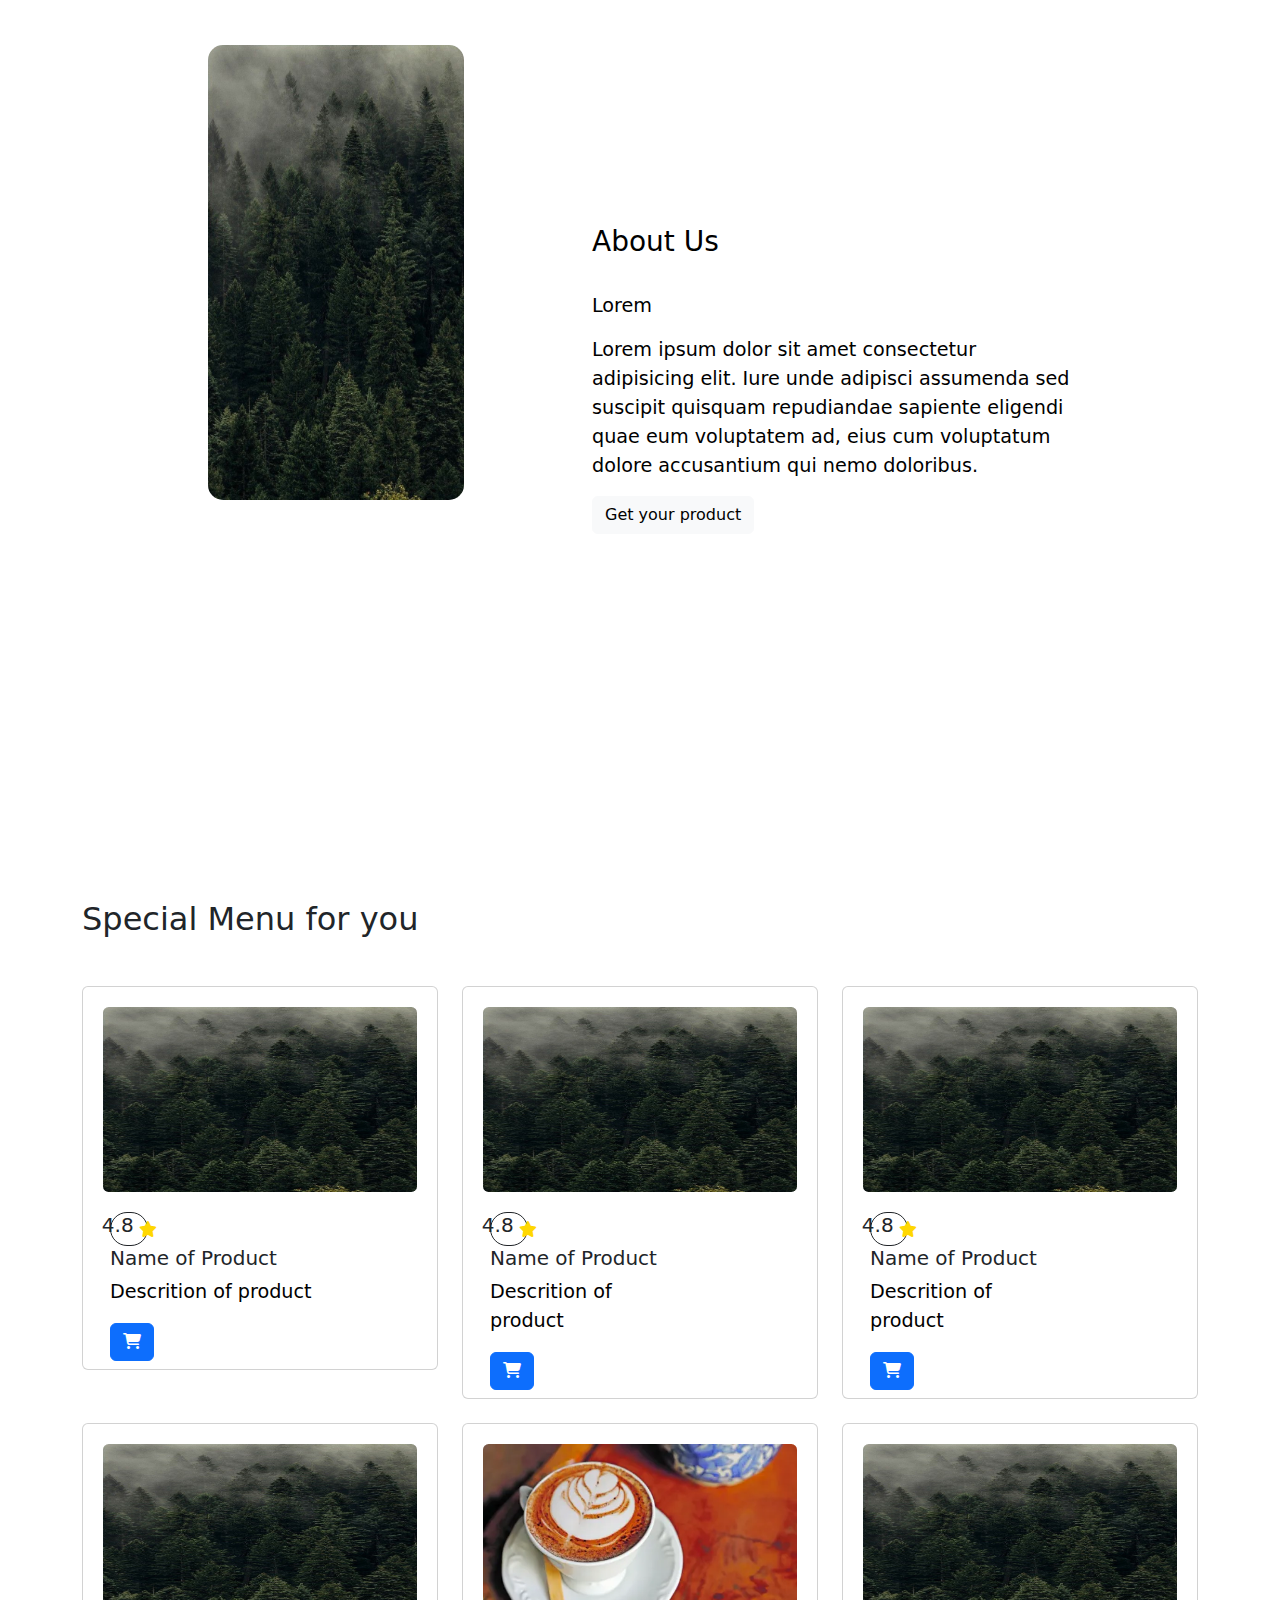
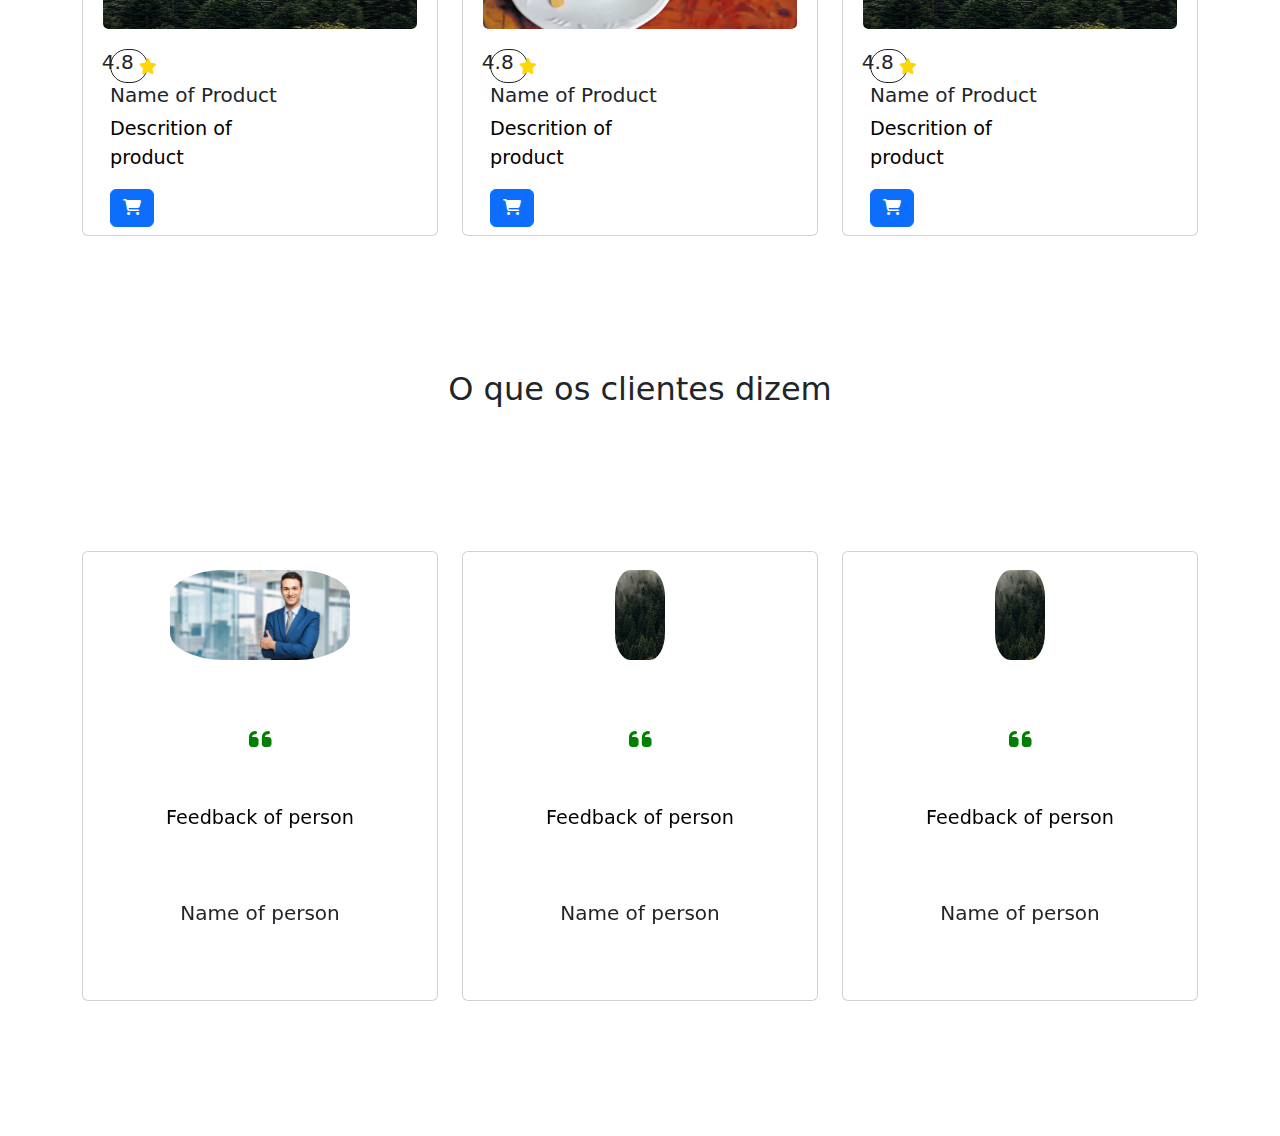
==== index.html @ 06960ae5 "first commit" ====
<!DOCTYPE html>
<html lang="en">
<head>
  <meta charset="UTF-8">
  <meta name="viewport" content="width=device-width, initial-scale=1.0">
  <title>Site</title>
  <link rel="stylesheet" href="style.css">
  <link rel="stylesheet" 
  href="https://cdnjs.cloudflare.com/ajax/libs/font-awesome/6.5.2/css/all.min.css">  
  <link href="https://cdn.jsdelivr.net/npm/bootstrap@5.3.3/dist/css/bootstrap.min.css" rel="stylesheet"
    integrity="sha384-QWTKZyjpPEjISv5WaRU9OFeRpok6YctnYmDr5pNlyT2bRjXh0JMhjY6hW+ALEwIH" crossorigin="anonymous">
</head>
<body>
  <section class="section1">
      <div class="div_pai">
        <div class="card_divpai">
          <img src="assets/download.png" class="img-div_pai" alt="...">
        </div>
        <div class="content-text">
          <h3>About Us</h3>
          <div class="linha"></div>
          <p class="mt-4">Lorem</p>
          <p>Lorem ipsum dolor sit amet consectetur adipisicing elit. Iure unde adipisci assumenda sed suscipit quisquam
            repudiandae sapiente eligendi quae eum voluptatem ad, eius cum voluptatum dolore accusantium qui nemo
            doloribus.</p>
          <div>
            <button type="button" class="btn btn-light">Get your product</button>
          </div>
        </div>
      </div>
  </section>
  <section class="section2 ">
    
    <div class="container">
      <div>
        <h2 class="mb-5">Special Menu for you</h2>
      </div>
      <div class="justify-content-center">
        <div class="row row-cols-1 row-cols-md-3 g-4">
          <div class="col">
            <div class="card card-content" >
              <img src="assets/download.png" class="card-img-top card-img" alt="...">
              <div class="stars">
                <h5>4.8</h5>
                <i class="fa-solid fa-star"></i>
              </div>
              <div class="card-body-items">
                <h5>Name of Product</h5>
                <p>Descrition of product</p>
                <a href="#" class="btn btn-primary mb-2">
                  <i class="fa-solid fa-cart-shopping"></i>
                </a>
              </div>
            </div>
          </div>
          <div class="col">
            <div class="card card-content" >
                <img src="assets/download.png" class="card-img-top card-img" alt="...">
                <div class="stars">
                <h5>4.8</h5>
                <i class="fa-solid fa-star"></i>
              </div>
              <div class="card-body-items">
                <h5>Name of Product</h5>
                <p class="card-text">Descrition of product</p>
                <a href="#" class="btn btn-primary mb-2">
                  <i class="fa-solid fa-cart-shopping"></i>
                </a>
              </div>
            </div>
          </div>
          <div class="col">
            <div class="card card-content" >
              <img src="assets/download.png" class="card-img-top card-img" alt="...">
              <div class="stars">
                <h5>4.8</h5>
                <i class="fa-solid fa-star"></i>
              </div>
              <div class="card-body-items">
                <h5>Name of Product</h5>
                <p class="card-text">Descrition of product</p>
                <a href="#" class="btn btn-primary mb-2">
                  <i class="fa-solid fa-cart-shopping"></i>
                </a>
              </div>
            </div>
          </div>
          <div class="col">
            <div class="card card-content" >
              <img src="assets/download.png" class="card-img-top card-img" alt="...">
              <div class="stars">
                <h5>4.8</h5>
                <i class="fa-solid fa-star"></i>
              </div>
              <div class="card-body-items">
                <h5>Name of Product</h5>
                <p class="card-text">Descrition of product</p>
                <a href="#" class="btn btn-primary mb-2">
                  <i class="fa-solid fa-cart-shopping"></i>
                </a>
              </div>
            </div>
          </div>
          <div class="col">
            <div class="card card-content" >
              <img src="assets/café.webp" class="card-img-top card-img" alt="...">
              <div class="stars">
                <h5>4.8</h5>
                <i class="fa-solid fa-star"></i>
              </div>
              <div class="card-body-items">
                <h5>Name of Product</h5>
                <p class="card-text">Descrition of product</p>
                <a href="#" class="btn btn-primary mb-2">
                  <i class="fa-solid fa-cart-shopping"></i>
                </a>
              </div>
            </div>
          </div>
          <div class="col">
            <div class="card card-content" >
              <img src="assets/download.png" class="card-img-top card-img" alt="...">
              <div class="stars">
                <h5>4.8</h5>
                <i class="fa-solid fa-star"></i>
              </div>
              <div class="card-body-items">
                <h5>Name of Product</h5>
                <p class="card-text">Descrition of product</p>
                <a href="#" class="btn btn-primary mb-2">
                  <i class="fa-solid fa-cart-shopping"></i>
                </a>
              </div>
            </div>
          </div>
        </div>
      </div>
    </div>
  </section>
  <section class="section3 ">
    <div class="textos ">
      <h2>O que os clientes dizem</h2>
    </div>
      <div id="carouselExampleIndicators" class="carousel slide carousel-container" data-bs-ride="carousel">
        
        <div class="carousel-inner">
          <div class="carousel-item active">
            <div class="container">
              <div class="row row-cols-1 row-cols-md-3 g-4">
                <div class="col">
                  <div class="card feedback-card">
                    <div>
                      <img src="assets/gran-empresario-e1558299974907.png" class="profile-img" alt="Profile Picture"> 
                    </div>
                    <div class="card-body">
                      <i class="fa-solid fa-quote-left aspas"></i>
                      <p class="card-text">Feedback of person</p>
                      <h5 class="card-title">Name of person</h5>
                    </div>
                  </div>
                </div>
                <div class="col">
                  <div class="card feedback-card">
                    <div>
                      <img src="assets/download.png" class="profile-img" alt="Profile Picture"> 
                    </div>
                    <div class="card-body">
                      <i class="fa-solid fa-quote-left aspas"></i>
                      <p class="card-text">Feedback of person</p>
                      <h5 class="card-title">Name of person</h5>
                    </div>
                  </div>
                </div>
                <div class="col">
                  <div class="card feedback-card">
                    <div>
                      <img src="assets/download.png" class="profile-img" alt="Profile Picture"> 
                    </div>
                    <div class="card-body">
                      <i class="fa-solid fa-quote-left aspas"></i>
                      <p class="card-text">Feedback of person</p>
                      <h5 class="card-title">Name of person</h5>
                    </div>
                  </div>
                </div>
              </div>
            </div>
          </div>
          <div class="carousel-item">
            <div class="container">
              <div class="row row-cols-1 row-cols-md-3 g-4">
                <div class="col">
                  <div class="card feedback-card">
                    <div>
                      <img src="assets/gran-empresario-e1558299974907.png" class="profile-img" alt="Profile Picture"> 
                    </div>
                    <div class="card-body">
                      <i class="fa-solid fa-quote-left aspas"></i>
                      <p class="card-text">Feedback of person</p>
                      <h5 class="card-title">Name of person</h5>
                    </div>
                  </div>
                </div>
                <div class="col">
                  <div class="card feedback-card">
                    <div>
                      <img src="assets/download.png" class="profile-img" alt="Profile Picture"> 
                    </div>
                    <div class="card-body">
                      <i class="fa-solid fa-quote-left aspas"></i>
                      <p class="card-text">Feedback of person</p>
                      <h5 class="card-title">Name of person</h5>
                    </div>
                  </div>
                </div>
                <div class="col">
                  <div class="card feedback-card">
                    <div>
                      <img src="assets/download.png" class="profile-img" alt="Profile Picture"> 
                    </div>
                    <div class="card-body">
                      <i class="fa-solid fa-quote-left aspas"></i>
                      <p class="card-text">Feedback of person</p>
                      <h5 class="card-title">Name of person</h5>
                    </div>
                  </div>
                </div>
              </div>
            </div>
          </div>
          <div class="carousel-item">
            <div class="container">
              <div class="row row-cols-1 row-cols-md-3 g-4">
                <div class="col">
                  <div class="card feedback-card">
                    <div>
                      <img src="assets/gran-empresario-e1558299974907.png" class="profile-img" alt="Profile Picture"> 
                    </div>
                    <div class="card-body">
                      <i class="fa-solid fa-quote-left aspas"></i>
                      <p class="card-text">Feedback of person</p>
                      <h5 class="card-title">Name of person</h5>
                    </div>
                  </div>
                </div>
                <div class="col">
                  <div class="card feedback-card">
                    <div>
                      <img src="assets/download.png" class="profile-img" alt="Profile Picture"> 
                    </div>
                    <div class="card-body">
                      <i class="fa-solid fa-quote-left aspas"></i>
                      <p class="card-text">Feedback of person</p>
                      <h5 class="card-title">Name of person</h5>
                    </div>
                  </div>
                </div>
                <div class="col">
                  <div class="card feedback-card">
                    <div>
                      <img src="assets/download.png" class="profile-img" alt="Profile Picture"> 
                    </div>
                    <div class="card-body">
                      <i class="fa-solid fa-quote-left aspas"></i>
                      <p class="card-text">Feedback of person</p>
                      <h5 class="card-title">Name of person</h5>
                    </div>
                  </div>
                </div>
              </div>
            </div>
          </div>
          <button class="carousel-control-prev" type="button" data-bs-target="#carouselExampleIndicators" data-bs-slide="prev">
            <span class="carousel-control-prev-icon" aria-hidden="true"></span>
            <span class="visually-hidden">Previous</span>
          </button>
          <button class="carousel-control-next" type="button" data-bs-target="#carouselExampleIndicators" data-bs-slide="next">
            <span class="carousel-control-next-icon" aria-hidden="true"></span>
            <span class="visually-hidden">Next</span>
          </button>
      </div>
  </section>
  <script src="https://cdn.jsdelivr.net/npm/bootstrap@5.3.3/dist/js/bootstrap.bundle.min.js"
    integrity="sha384-YvpcrYf0tY3lHB60NNkmXc5s9fDVZLESaAA55NDzOxhy9GkcIdslK1eN7N6jIeHz"
    crossorigin="anonymous"></script>
</body>
</html>
---- style.css ----
*  {
    padding: 0;
    margin: 0;
    box-sizing: border-box;
}
.section1 {
    display: flex;
    flex-direction: column;
    align-items: center;
    height: 100vh;
}
.card_divpai{
    margin-top: 5vh;
}

p {
    font-size: larger;
    color: black;
    max-width: 30rem;
}
h3 {
    color: black!important;
}
.linha{
    width: 7.4vw;
    border-bottom: 1px solid white;
}

.div_pai {
    display: flex;
    gap: 10vw;
    justify-content: center;
}
.img-div_pai{
    width: 20vw;
    border-radius: 15px!important;

}
.content-text{
    margin-top: 25vh;
}

.card-img {
    border-radius: 2vw!important;
    padding: 20px;
    height: 25vh!important;
}


.card-body-items {
    display: flex;
    flex-direction: column;
    align-items: start;
    margin-left: 3vh;
}

.card-text{
    max-width: 15vw;
}

.stars {
    display: flex;
    width: 10vw;
    gap: 5px;
    align-items: center;
    justify-content: center;
    margin-left: 3vh;
    border: 1px solid;
    border-radius: 5vw;
    width: 3vw;
}

.fa-star {
    color: gold;
}

.section3 {
    display: flex;
    justify-content: space-evenly;
    flex-direction: column;
    height: 100vh;

}

.feedback-card {
    align-items: center;
    height: 50vh!important;
}

.card-body {
    display: flex;
    flex-direction: column;
    align-items: center;
    justify-content: space-evenly;
}

.profile-img {
    margin-top: 2vh;
    height: 10vh; 
    border-radius: 30%; /* Torna a imagem circular */
    object-fit: cover; /* Garante que a imagem mantenha suas proporções */
    object-position: center; /* Alinha a imagem ao centro */

}
.aspas {
    font-size: 2vw;
    color: green;
}


.textos {
    display: flex;
    flex-direction: column;
    align-items: center;
}
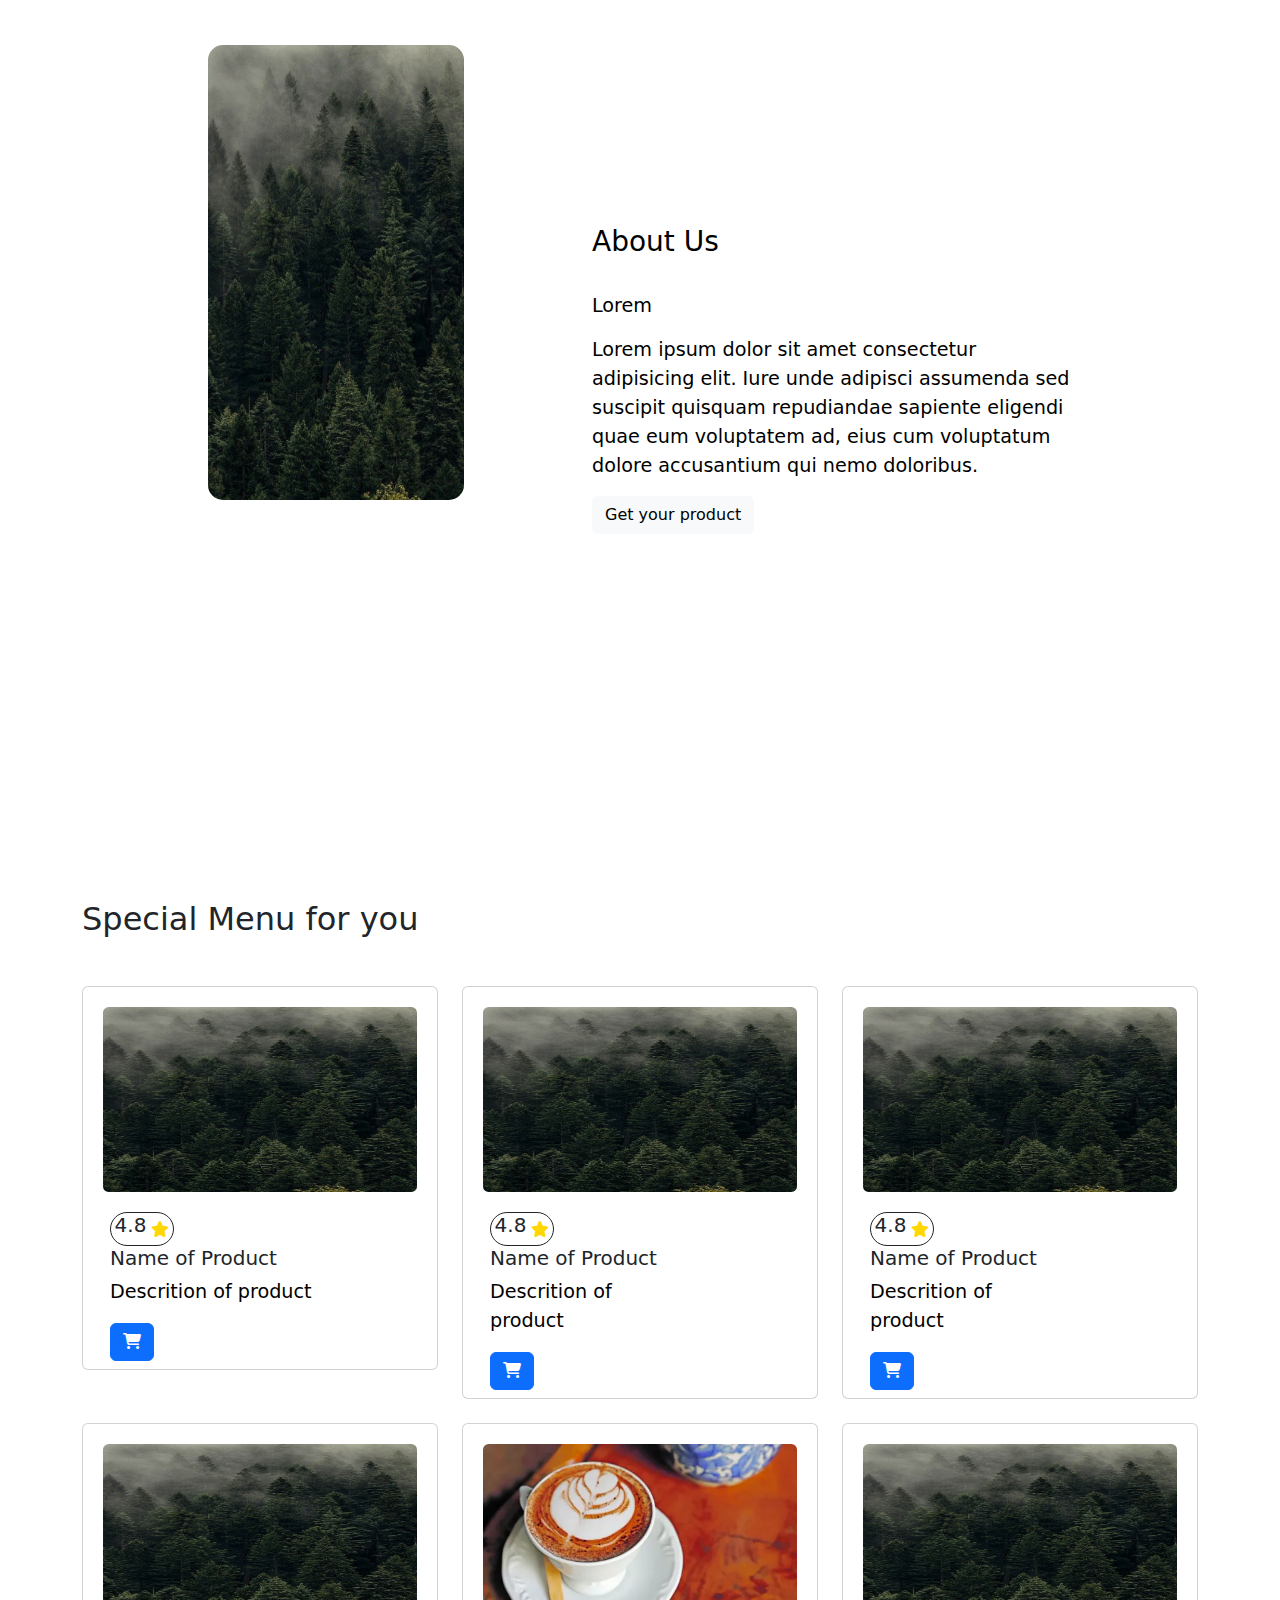
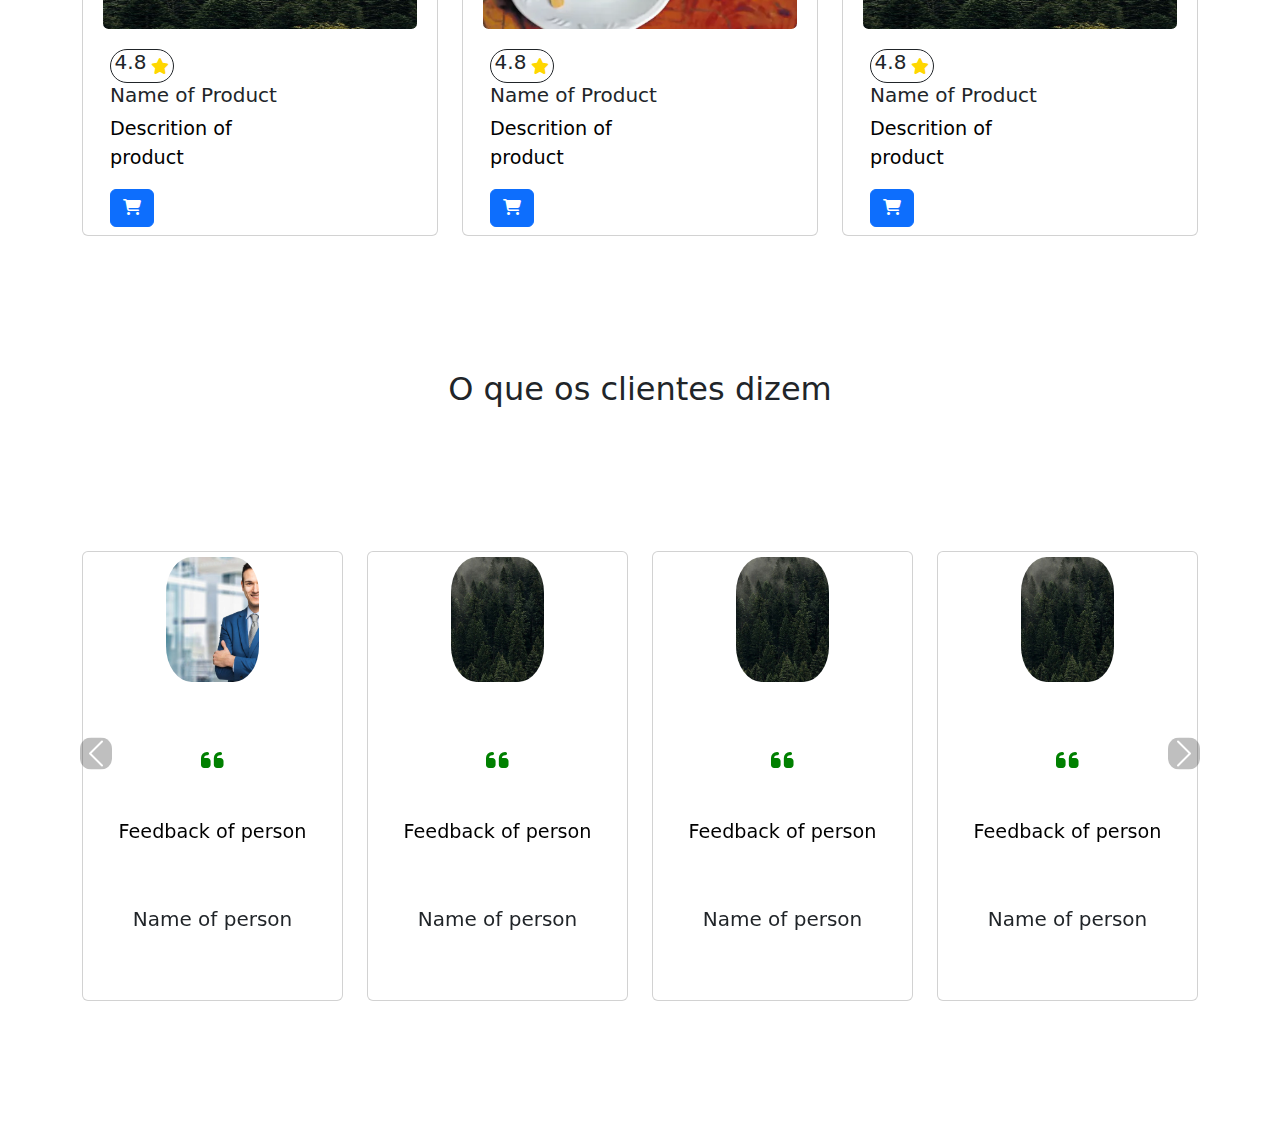
==== commit c7c0390e: "Alterações dos arquivos" ====
--- a/index.html
+++ b/index.html
@@ -4,7 +4,7 @@
   <meta charset="UTF-8">
   <meta name="viewport" content="width=device-width, initial-scale=1.0">
   <title>Site</title>
-  <link rel="stylesheet" href="style.css">
+  <link rel="stylesheet" href="css/style.css">
   <link rel="stylesheet" 
   href="https://cdnjs.cloudflare.com/ajax/libs/font-awesome/6.5.2/css/all.min.css">  
   <link href="https://cdn.jsdelivr.net/npm/bootstrap@5.3.3/dist/css/bootstrap.min.css" rel="stylesheet"
@@ -146,11 +146,23 @@
         <div class="carousel-inner">
           <div class="carousel-item active">
             <div class="container">
-              <div class="row row-cols-1 row-cols-md-3 g-4">
+              <div class="row row-cols-1 row-cols-md-4 g-4">
                 <div class="col">
                   <div class="card feedback-card">
                     <div>
                       <img src="assets/gran-empresario-e1558299974907.png" class="profile-img" alt="Profile Picture"> 
+                    </div>
+                    <div class="card-body">
+                      <i class="fa-solid fa-quote-left aspas"></i>
+                      <p class="card-text">Feedback of person</p>
+                      <h5 class="card-title">Name of person</h5>
+                    </div>
+                  </div>
+                </div>
+                <div class="col">
+                  <div class="card feedback-card">
+                    <div>
+                      <img src="assets/download.png" class="profile-img" alt="Profile Picture"> 
                     </div>
                     <div class="card-body">
                       <i class="fa-solid fa-quote-left aspas"></i>
@@ -188,11 +200,23 @@
           </div>
           <div class="carousel-item">
             <div class="container">
-              <div class="row row-cols-1 row-cols-md-3 g-4">
+              <div class="row row-cols-1 row-cols-md-4 g-4">
                 <div class="col">
                   <div class="card feedback-card">
                     <div>
                       <img src="assets/gran-empresario-e1558299974907.png" class="profile-img" alt="Profile Picture"> 
+                    </div>
+                    <div class="card-body">
+                      <i class="fa-solid fa-quote-left aspas"></i>
+                      <p class="card-text">Feedback of person</p>
+                      <h5 class="card-title">Name of person</h5>
+                    </div>
+                  </div>
+                </div>
+                <div class="col">
+                  <div class="card feedback-card">
+                    <div>
+                      <img src="assets/download.png" class="profile-img" alt="Profile Picture"> 
                     </div>
                     <div class="card-body">
                       <i class="fa-solid fa-quote-left aspas"></i>
@@ -230,11 +254,23 @@
           </div>
           <div class="carousel-item">
             <div class="container">
-              <div class="row row-cols-1 row-cols-md-3 g-4">
+              <div class="row row-cols-1 row-cols-md-4 g-4">
                 <div class="col">
                   <div class="card feedback-card">
                     <div>
                       <img src="assets/gran-empresario-e1558299974907.png" class="profile-img" alt="Profile Picture"> 
+                    </div>
+                    <div class="card-body">
+                      <i class="fa-solid fa-quote-left aspas"></i>
+                      <p class="card-text">Feedback of person</p>
+                      <h5 class="card-title">Name of person</h5>
+                    </div>
+                  </div>
+                </div>
+                <div class="col">
+                  <div class="card feedback-card">
+                    <div>
+                      <img src="assets/download.png" class="profile-img" alt="Profile Picture"> 
                     </div>
                     <div class="card-body">
                       <i class="fa-solid fa-quote-left aspas"></i>
--- a/css/style.css
+++ b/css/style.css
@@ -0,0 +1,130 @@
+*  {
+    padding: 0;
+    margin: 0;
+    box-sizing: border-box;
+}
+.section1 {
+    display: flex;
+    flex-direction: column;
+    align-items: center;
+    height: 100vh;
+}
+.card_divpai{
+    margin-top: 5vh;
+}
+
+p {
+    font-size: larger;
+    color: black;
+    max-width: 30rem;
+}
+h3 {
+    color: black!important;
+}
+.linha{
+    width: 7.4vw;
+    border-bottom: 1px solid white;
+}
+
+.div_pai {
+    display: flex;
+    gap: 10vw;
+    justify-content: center;
+}
+.img-div_pai{
+    width: 20vw;
+    border-radius: 15px!important;
+
+}
+.content-text{
+    margin-top: 25vh;
+}
+
+.card-img {
+    border-radius: 2vw!important;
+    padding: 20px;
+    height: 25vh!important;
+}
+
+
+.card-body-items {
+    display: flex;
+    flex-direction: column;
+    align-items: start;
+    margin-left: 3vh;
+}
+
+.card-text{
+    max-width: 15vw;
+}
+
+.stars {
+    display: flex;
+    margin-left: 3vh;
+    gap: 5px;
+    align-items: center;
+    justify-content: center;
+    border: 1px solid;
+    border-radius: 5vw;
+    width: 5vw;
+}
+
+.fa-star {
+    color: gold;
+}
+
+.section3 {
+    display: flex;
+    justify-content: space-evenly;
+    flex-direction: column;
+    height: 100vh;
+}
+
+.feedback-card {
+    align-items: center;
+    height: 50vh!important;
+}
+
+.card-body {
+    display: flex;
+    flex-direction: column;
+    align-items: center;
+    justify-content: space-evenly;
+}
+
+.profile-img {
+    padding: 5px;
+    height: 15vh;
+    width: 8vw;
+    border-radius: 30%; /* Torna a imagem circular */
+    object-fit: cover; /* Garante que a imagem mantenha suas proporções */
+    object-position: center; /* Alinha a imagem ao centro */
+
+}
+.aspas {
+    font-size: 2vw;
+    color: green;
+}
+
+
+.textos {
+    display: flex;
+    flex-direction: column;
+    align-items: center;
+}
+
+.carousel-control-prev,
+.carousel-control-next {
+  transform: translateY(-5%);
+}
+
+.carousel-control-prev-icon,
+.carousel-control-next-icon {
+  background-color: rgba(0, 0, 0, 0.5); /* Cor de fundo para as bolinhas */
+  border-radius: 35%; /* Formato de bolinha */
+}
+
+.carousel-control-prev-icon:before,
+.carousel-control-next-icon:before {
+  color: black; /* Cor do ícone dentro da bolinha */
+}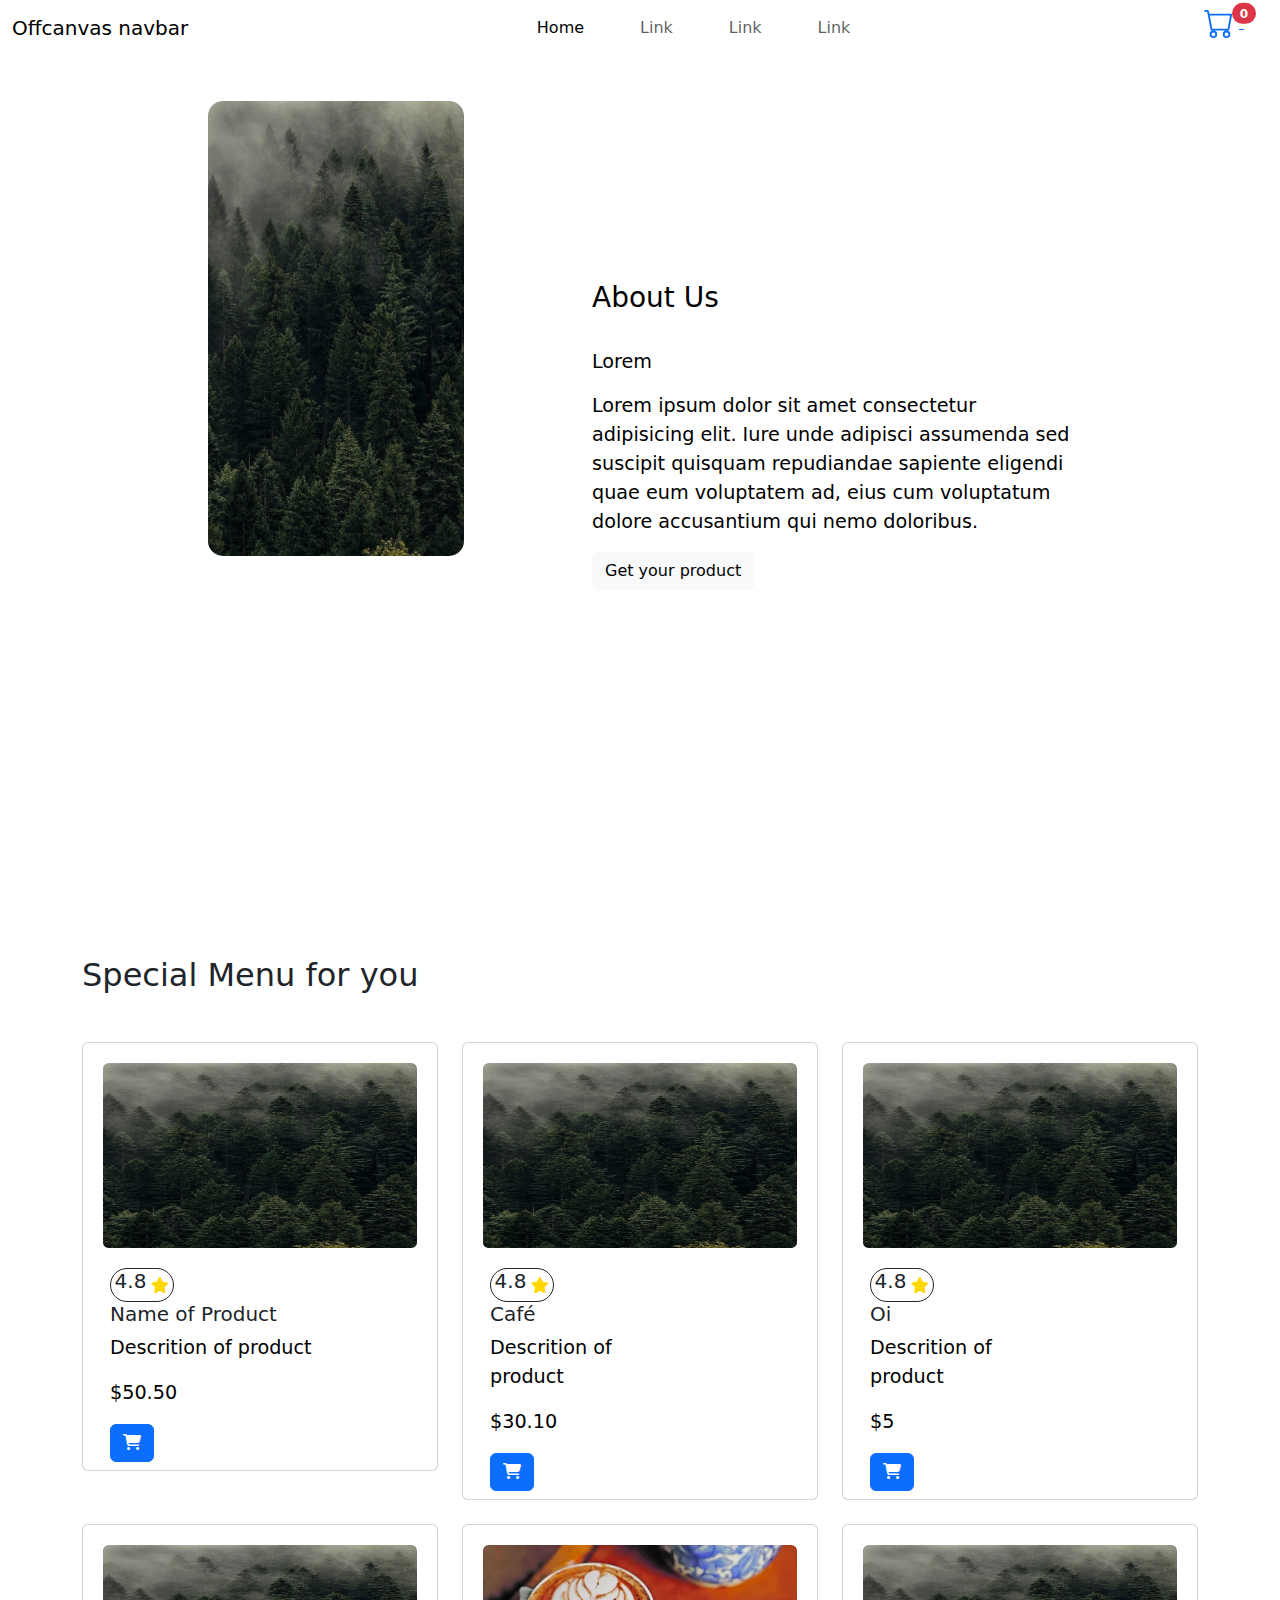
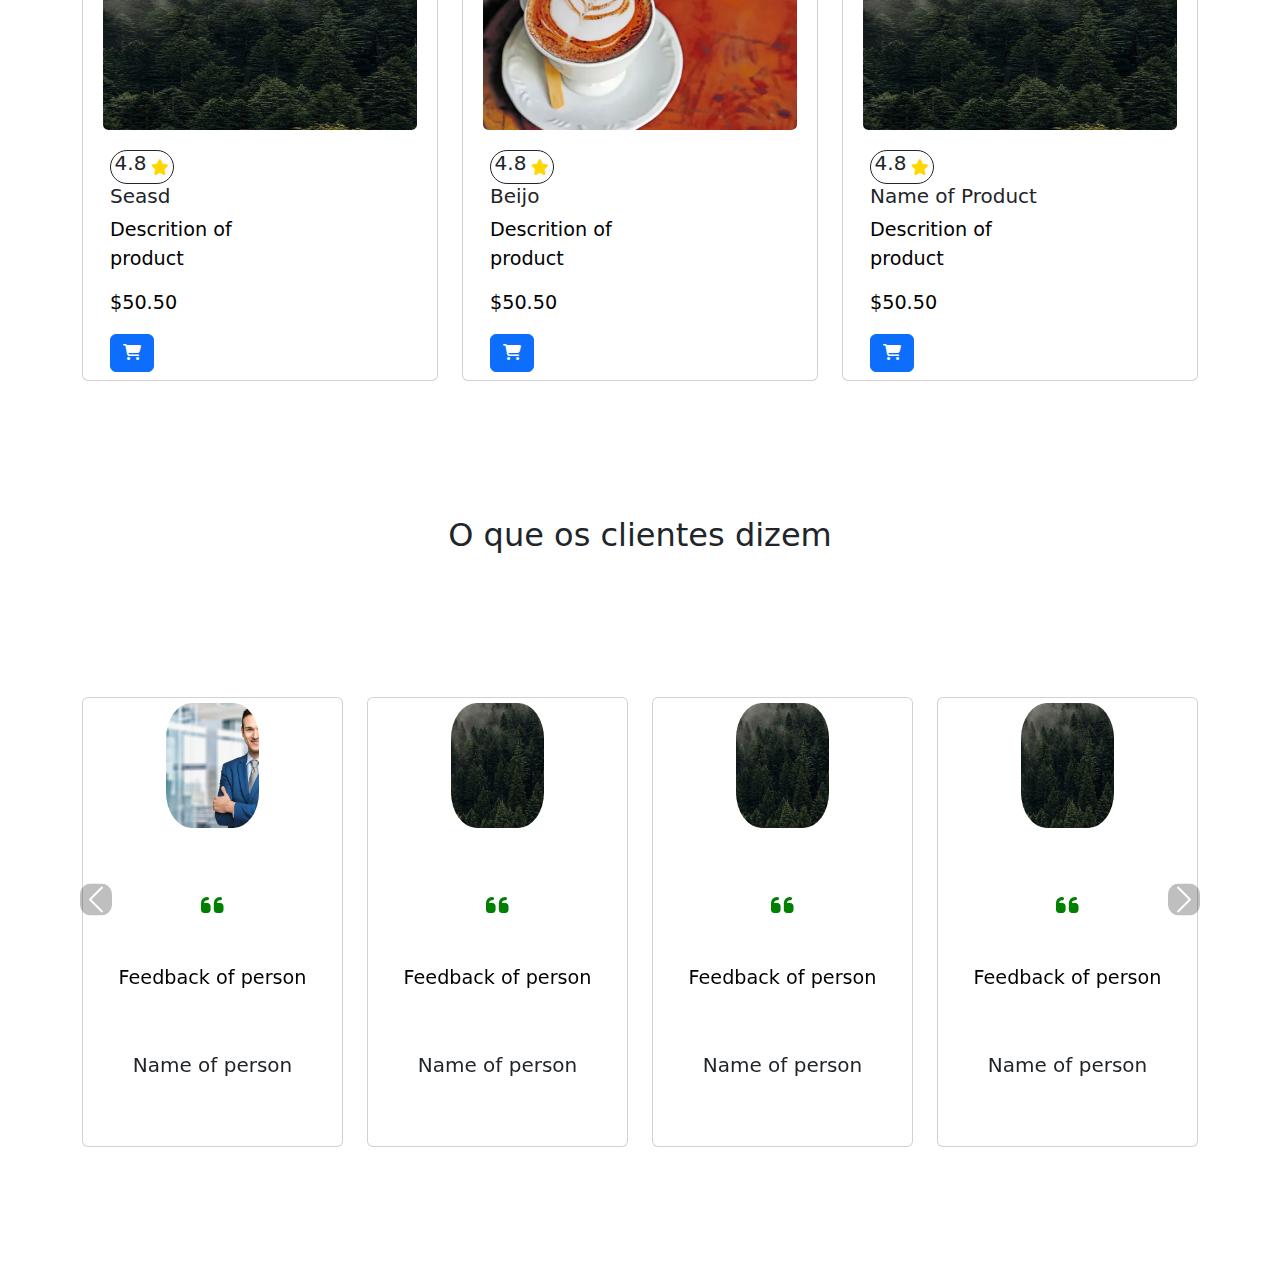
==== commit bdc86702: "Atualizações no código" ====
--- a/index.html
+++ b/index.html
@@ -1,17 +1,63 @@
 <!DOCTYPE html>
 <html lang="en">
+
 <head>
   <meta charset="UTF-8">
   <meta name="viewport" content="width=device-width, initial-scale=1.0">
   <title>Site</title>
   <link rel="stylesheet" href="css/style.css">
-  <link rel="stylesheet" 
-  href="https://cdnjs.cloudflare.com/ajax/libs/font-awesome/6.5.2/css/all.min.css">  
+  <link rel="stylesheet" href="https://cdnjs.cloudflare.com/ajax/libs/font-awesome/6.5.2/css/all.min.css">
   <link href="https://cdn.jsdelivr.net/npm/bootstrap@5.3.3/dist/css/bootstrap.min.css" rel="stylesheet"
     integrity="sha384-QWTKZyjpPEjISv5WaRU9OFeRpok6YctnYmDr5pNlyT2bRjXh0JMhjY6hW+ALEwIH" crossorigin="anonymous">
 </head>
+
 <body>
-  <section class="section1">
+  <header>
+    <nav class="navbar navbar-expand-lg ">
+      <div class="container-fluid">
+        <a class="navbar-brand" href="#">Offcanvas navbar</a>
+        <button class="navbar-toggler" type="button" data-bs-toggle="offcanvas" data-bs-target="#offcanvasNavbar"
+          aria-controls="offcanvasNavbar" aria-label="Toggle navigation">
+          <span class="navbar-toggler-icon"></span>
+        </button>
+        <div class="offcanvas offcanvas-end" tabindex="-1" id="offcanvasNavbar" aria-labelledby="offcanvasNavbarLabel">
+          <div class="offcanvas-header">
+            <h5 class="offcanvas-title" id="offcanvasNavbarLabel">Offcanvas</h5>
+            <button type="button" class="btn-close" data-bs-dismiss="offcanvas" aria-label="Close"></button>
+          </div>
+          <div class="offcanvas-body">
+            <ul class="navbar-nav justify-content-center gap-4 flex-grow-1 pe-3">
+              <li class="nav-item text-start">
+                <a class="nav-link active mx-lg-2 navbar-text" aria-current="page" href="#">Home</a>
+              </li>
+              <li class="nav-item text-start">
+                <a class="nav-link mx-lg-2 navbar-text" href="#">Link</a>
+              </li>
+              <li class="nav-item text-start">
+                <a class="nav-link mx-lg-2 navbar-text" href="#">Link</a>
+              </li>
+              <li class="nav-item text-start">
+                <a class="nav-link mx-lg-2 navbar-text" href="#">Link</a>
+              </li>
+            </ul>
+            <div class="position-relative">
+              <a href="Checkout.html">
+                <svg xmlns="http://www.w3.org/2000/svg" width="40" height="30" fill="currentColor" class="bi bi-cart"
+                viewBox="0 0 16 16">
+                <path
+                  d="M0 1.5A.5.5 0 0 1 .5 1H2a.5.5 0 0 1 .485.379L2.89 3H14.5a.5.5 0 0 1 .491.592l-1.5 8A.5.5 0 0 1 13 12H4a.5.5 0 0 1-.491-.408L2.01 3.607 1.61 2H.5a.5.5 0 0 1-.5-.5M3.102 4l1.313 7h8.17l1.313-7zM5 12a2 2 0 1 0 0 4 2 2 0 0 0 0-4m7 0a2 2 0 1 0 0 4 2 2 0 0 0 0-4m-7 1a1 1 0 1 1 0 2 1 1 0 0 1 0-2m7 0a1 1 0 1 1 0 2 1 1 0 0 1 0-2" />
+              </svg>
+              <span class="translate-middle badge rounded-pill bg-danger msg-add">0</span>
+              </a>
+            </div>
+          </div>
+        </div>
+      </div>
+    </nav>
+  </header>
+  <main>
+
+    <section class="section1">
       <div class="div_pai">
         <div class="card_divpai">
           <img src="assets/download.png" class="img-div_pai" alt="...">
@@ -28,121 +74,126 @@
           </div>
         </div>
       </div>
-  </section>
-  <section class="section2 ">
-    
-    <div class="container">
-      <div>
-        <h2 class="mb-5">Special Menu for you</h2>
+    </section>
+    <section class="section2 ">
+      <div class="container">
+        <div>
+          <h2 class="mb-5">Special Menu for you</h2>
+        </div>
+        <div class="justify-content-center">
+          <div class="row row-cols-1 row-cols-md-3 g-4">
+            <div class="col">
+              <div class="card card-content" data-id="1">
+                <img src="assets/download.png" class="card-img-top card-img" alt="...">
+                <div class="stars">
+                  <h5>4.8</h5>
+                  <i class="fa-solid fa-star"></i>
+                </div>
+                <div class="card-body-items">
+                  <h5 id="NomeProduto">Name of Product</h5>
+                  <p>Descrition of product</p>
+                  <p id="PrecoProduto">$50.50</p>
+                  <a href="#" class="btn btn-primary mb-2 add-to-cart">
+                    <i class="fa-solid fa-cart-shopping"></i>
+                  </a>
+                </div>
+              </div>
+            </div>
+            <div class="col">
+              <div class="card card-content" data-id="2">
+                <img src="assets/download.png" class="card-img-top card-img" alt="...">
+                <div class="stars">
+                  <h5>4.8</h5>
+                  <i class="fa-solid fa-star"></i>
+                </div>
+                <div class="card-body-items">
+                  <h5 id="NomeProduto">Café</h5>
+                  <p class="card-text">Descrition of product</p>
+                  <p id="PrecoProduto">$30.10</p>
+                  <a href="#" class="btn btn-primary mb-2 add-to-cart" >
+                    <i class="fa-solid fa-cart-shopping"></i>
+                  </a>
+                </div>
+              </div>
+            </div>
+            <div class="col">
+              <div class="card card-content" data-id="3">
+                <img src="assets/download.png" class="card-img-top card-img" alt="...">
+                <div class="stars">
+                  <h5>4.8</h5>
+                  <i class="fa-solid fa-star"></i>
+                </div>
+                <div class="card-body-items">
+                  <h5 id="NomeProduto">Oi</h5>
+                  <p class="card-text">Descrition of product</p>
+                  <p id="PrecoProduto">$5</p>
+                  <a href="#" class="btn btn-primary mb-2 add-to-cart">
+                    <i class="fa-solid fa-cart-shopping"></i>
+                  </a>
+                </div>
+              </div>
+            </div>
+            <div class="col">
+              <div class="card card-content" data-id="4">
+                <img src="assets/download.png" class="card-img-top card-img" alt="...">
+                <div class="stars">
+                  <h5>4.8</h5>
+                  <i class="fa-solid fa-star"></i>
+                </div>
+                <div class="card-body-items">
+                  <h5 id="NomeProduto">Seasd</h5>
+                  <p class="card-text">Descrition of product</p>
+                  <p id="PrecoProduto">$50.50</p>
+                  <a href="#" class="btn btn-primary mb-2 add-to-cart">
+                    <i class="fa-solid fa-cart-shopping"></i>
+                  </a>
+                </div>
+              </div>
+            </div>
+            <div class="col">
+              <div class="card card-content" data-id="5">
+                <img src="assets/café.webp" class="card-img-top card-img" alt="...">
+                <div class="stars">
+                  <h5>4.8</h5>
+                  <i class="fa-solid fa-star"></i>
+                </div>
+                <div class="card-body-items">
+                  <h5 id="NomeProduto">Beijo</h5>
+                  <p class="card-text">Descrition of product</p>
+                  <p id="PrecoProduto">$50.50</p>
+                  <a href="#" class="btn btn-primary mb-2 add-to-cart" >
+                    <i class="fa-solid fa-cart-shopping"></i>
+                  </a>
+                </div>
+              </div>
+            </div>
+            <div class="col">
+              <div class="card card-content" data-id="6">
+                <img src="assets/download.png" class="card-img-top card-img" alt="...">
+                <div class="stars">
+                  <h5>4.8</h5>
+                  <i class="fa-solid fa-star"></i>
+                </div>
+                <div class="card-body-items">
+                  <h5 id="NomeProduto">Name of Product</h5>
+                  <p class="card-text">Descrition of product</p>
+                  <p id="PrecoProduto">$50.50</p>
+                  <a href="#" class="btn btn-primary mb-2 add-to-cart">
+                    <i class="fa-solid fa-cart-shopping "></i>
+                  </a>
+                </div>
+              </div>
+            </div>
+          </div>
+        </div>
       </div>
-      <div class="justify-content-center">
-        <div class="row row-cols-1 row-cols-md-3 g-4">
-          <div class="col">
-            <div class="card card-content" >
-              <img src="assets/download.png" class="card-img-top card-img" alt="...">
-              <div class="stars">
-                <h5>4.8</h5>
-                <i class="fa-solid fa-star"></i>
-              </div>
-              <div class="card-body-items">
-                <h5>Name of Product</h5>
-                <p>Descrition of product</p>
-                <a href="#" class="btn btn-primary mb-2">
-                  <i class="fa-solid fa-cart-shopping"></i>
-                </a>
-              </div>
-            </div>
-          </div>
-          <div class="col">
-            <div class="card card-content" >
-                <img src="assets/download.png" class="card-img-top card-img" alt="...">
-                <div class="stars">
-                <h5>4.8</h5>
-                <i class="fa-solid fa-star"></i>
-              </div>
-              <div class="card-body-items">
-                <h5>Name of Product</h5>
-                <p class="card-text">Descrition of product</p>
-                <a href="#" class="btn btn-primary mb-2">
-                  <i class="fa-solid fa-cart-shopping"></i>
-                </a>
-              </div>
-            </div>
-          </div>
-          <div class="col">
-            <div class="card card-content" >
-              <img src="assets/download.png" class="card-img-top card-img" alt="...">
-              <div class="stars">
-                <h5>4.8</h5>
-                <i class="fa-solid fa-star"></i>
-              </div>
-              <div class="card-body-items">
-                <h5>Name of Product</h5>
-                <p class="card-text">Descrition of product</p>
-                <a href="#" class="btn btn-primary mb-2">
-                  <i class="fa-solid fa-cart-shopping"></i>
-                </a>
-              </div>
-            </div>
-          </div>
-          <div class="col">
-            <div class="card card-content" >
-              <img src="assets/download.png" class="card-img-top card-img" alt="...">
-              <div class="stars">
-                <h5>4.8</h5>
-                <i class="fa-solid fa-star"></i>
-              </div>
-              <div class="card-body-items">
-                <h5>Name of Product</h5>
-                <p class="card-text">Descrition of product</p>
-                <a href="#" class="btn btn-primary mb-2">
-                  <i class="fa-solid fa-cart-shopping"></i>
-                </a>
-              </div>
-            </div>
-          </div>
-          <div class="col">
-            <div class="card card-content" >
-              <img src="assets/café.webp" class="card-img-top card-img" alt="...">
-              <div class="stars">
-                <h5>4.8</h5>
-                <i class="fa-solid fa-star"></i>
-              </div>
-              <div class="card-body-items">
-                <h5>Name of Product</h5>
-                <p class="card-text">Descrition of product</p>
-                <a href="#" class="btn btn-primary mb-2">
-                  <i class="fa-solid fa-cart-shopping"></i>
-                </a>
-              </div>
-            </div>
-          </div>
-          <div class="col">
-            <div class="card card-content" >
-              <img src="assets/download.png" class="card-img-top card-img" alt="...">
-              <div class="stars">
-                <h5>4.8</h5>
-                <i class="fa-solid fa-star"></i>
-              </div>
-              <div class="card-body-items">
-                <h5>Name of Product</h5>
-                <p class="card-text">Descrition of product</p>
-                <a href="#" class="btn btn-primary mb-2">
-                  <i class="fa-solid fa-cart-shopping"></i>
-                </a>
-              </div>
-            </div>
-          </div>
-        </div>
+    </section>
+    <section class="section3 ">
+      <div class="textos ">
+        <h2>O que os clientes dizem</h2>
       </div>
-    </div>
-  </section>
-  <section class="section3 ">
-    <div class="textos ">
-      <h2>O que os clientes dizem</h2>
-    </div>
       <div id="carouselExampleIndicators" class="carousel slide carousel-container" data-bs-ride="carousel">
-        
+
         <div class="carousel-inner">
           <div class="carousel-item active">
             <div class="container">
@@ -150,43 +201,43 @@
                 <div class="col">
                   <div class="card feedback-card">
                     <div>
-                      <img src="assets/gran-empresario-e1558299974907.png" class="profile-img" alt="Profile Picture"> 
-                    </div>
-                    <div class="card-body">
-                      <i class="fa-solid fa-quote-left aspas"></i>
-                      <p class="card-text">Feedback of person</p>
-                      <h5 class="card-title">Name of person</h5>
-                    </div>
-                  </div>
-                </div>
-                <div class="col">
-                  <div class="card feedback-card">
-                    <div>
-                      <img src="assets/download.png" class="profile-img" alt="Profile Picture"> 
-                    </div>
-                    <div class="card-body">
-                      <i class="fa-solid fa-quote-left aspas"></i>
-                      <p class="card-text">Feedback of person</p>
-                      <h5 class="card-title">Name of person</h5>
-                    </div>
-                  </div>
-                </div>
-                <div class="col">
-                  <div class="card feedback-card">
-                    <div>
-                      <img src="assets/download.png" class="profile-img" alt="Profile Picture"> 
-                    </div>
-                    <div class="card-body">
-                      <i class="fa-solid fa-quote-left aspas"></i>
-                      <p class="card-text">Feedback of person</p>
-                      <h5 class="card-title">Name of person</h5>
-                    </div>
-                  </div>
-                </div>
-                <div class="col">
-                  <div class="card feedback-card">
-                    <div>
-                      <img src="assets/download.png" class="profile-img" alt="Profile Picture"> 
+                      <img src="assets/gran-empresario-e1558299974907.png" class="profile-img" alt="Profile Picture">
+                    </div>
+                    <div class="card-body">
+                      <i class="fa-solid fa-quote-left aspas"></i>
+                      <p class="card-text">Feedback of person</p>
+                      <h5 class="card-title">Name of person</h5>
+                    </div>
+                  </div>
+                </div>
+                <div class="col">
+                  <div class="card feedback-card">
+                    <div>
+                      <img src="assets/download.png" class="profile-img" alt="Profile Picture">
+                    </div>
+                    <div class="card-body">
+                      <i class="fa-solid fa-quote-left aspas"></i>
+                      <p class="card-text">Feedback of person</p>
+                      <h5 class="card-title">Name of person</h5>
+                    </div>
+                  </div>
+                </div>
+                <div class="col">
+                  <div class="card feedback-card">
+                    <div>
+                      <img src="assets/download.png" class="profile-img" alt="Profile Picture">
+                    </div>
+                    <div class="card-body">
+                      <i class="fa-solid fa-quote-left aspas"></i>
+                      <p class="card-text">Feedback of person</p>
+                      <h5 class="card-title">Name of person</h5>
+                    </div>
+                  </div>
+                </div>
+                <div class="col">
+                  <div class="card feedback-card">
+                    <div>
+                      <img src="assets/download.png" class="profile-img" alt="Profile Picture">
                     </div>
                     <div class="card-body">
                       <i class="fa-solid fa-quote-left aspas"></i>
@@ -204,43 +255,43 @@
                 <div class="col">
                   <div class="card feedback-card">
                     <div>
-                      <img src="assets/gran-empresario-e1558299974907.png" class="profile-img" alt="Profile Picture"> 
-                    </div>
-                    <div class="card-body">
-                      <i class="fa-solid fa-quote-left aspas"></i>
-                      <p class="card-text">Feedback of person</p>
-                      <h5 class="card-title">Name of person</h5>
-                    </div>
-                  </div>
-                </div>
-                <div class="col">
-                  <div class="card feedback-card">
-                    <div>
-                      <img src="assets/download.png" class="profile-img" alt="Profile Picture"> 
-                    </div>
-                    <div class="card-body">
-                      <i class="fa-solid fa-quote-left aspas"></i>
-                      <p class="card-text">Feedback of person</p>
-                      <h5 class="card-title">Name of person</h5>
-                    </div>
-                  </div>
-                </div>
-                <div class="col">
-                  <div class="card feedback-card">
-                    <div>
-                      <img src="assets/download.png" class="profile-img" alt="Profile Picture"> 
-                    </div>
-                    <div class="card-body">
-                      <i class="fa-solid fa-quote-left aspas"></i>
-                      <p class="card-text">Feedback of person</p>
-                      <h5 class="card-title">Name of person</h5>
-                    </div>
-                  </div>
-                </div>
-                <div class="col">
-                  <div class="card feedback-card">
-                    <div>
-                      <img src="assets/download.png" class="profile-img" alt="Profile Picture"> 
+                      <img src="assets/gran-empresario-e1558299974907.png" class="profile-img" alt="Profile Picture">
+                    </div>
+                    <div class="card-body">
+                      <i class="fa-solid fa-quote-left aspas"></i>
+                      <p class="card-text">Feedback of person</p>
+                      <h5 class="card-title">Name of person</h5>
+                    </div>
+                  </div>
+                </div>
+                <div class="col">
+                  <div class="card feedback-card">
+                    <div>
+                      <img src="assets/download.png" class="profile-img" alt="Profile Picture">
+                    </div>
+                    <div class="card-body">
+                      <i class="fa-solid fa-quote-left aspas"></i>
+                      <p class="card-text">Feedback of person</p>
+                      <h5 class="card-title">Name of person</h5>
+                    </div>
+                  </div>
+                </div>
+                <div class="col">
+                  <div class="card feedback-card">
+                    <div>
+                      <img src="assets/download.png" class="profile-img" alt="Profile Picture">
+                    </div>
+                    <div class="card-body">
+                      <i class="fa-solid fa-quote-left aspas"></i>
+                      <p class="card-text">Feedback of person</p>
+                      <h5 class="card-title">Name of person</h5>
+                    </div>
+                  </div>
+                </div>
+                <div class="col">
+                  <div class="card feedback-card">
+                    <div>
+                      <img src="assets/download.png" class="profile-img" alt="Profile Picture">
                     </div>
                     <div class="card-body">
                       <i class="fa-solid fa-quote-left aspas"></i>
@@ -258,66 +309,72 @@
                 <div class="col">
                   <div class="card feedback-card">
                     <div>
-                      <img src="assets/gran-empresario-e1558299974907.png" class="profile-img" alt="Profile Picture"> 
-                    </div>
-                    <div class="card-body">
-                      <i class="fa-solid fa-quote-left aspas"></i>
-                      <p class="card-text">Feedback of person</p>
-                      <h5 class="card-title">Name of person</h5>
-                    </div>
-                  </div>
-                </div>
-                <div class="col">
-                  <div class="card feedback-card">
-                    <div>
-                      <img src="assets/download.png" class="profile-img" alt="Profile Picture"> 
-                    </div>
-                    <div class="card-body">
-                      <i class="fa-solid fa-quote-left aspas"></i>
-                      <p class="card-text">Feedback of person</p>
-                      <h5 class="card-title">Name of person</h5>
-                    </div>
-                  </div>
-                </div>
-                <div class="col">
-                  <div class="card feedback-card">
-                    <div>
-                      <img src="assets/download.png" class="profile-img" alt="Profile Picture"> 
-                    </div>
-                    <div class="card-body">
-                      <i class="fa-solid fa-quote-left aspas"></i>
-                      <p class="card-text">Feedback of person</p>
-                      <h5 class="card-title">Name of person</h5>
-                    </div>
-                  </div>
-                </div>
-                <div class="col">
-                  <div class="card feedback-card">
-                    <div>
-                      <img src="assets/download.png" class="profile-img" alt="Profile Picture"> 
-                    </div>
-                    <div class="card-body">
-                      <i class="fa-solid fa-quote-left aspas"></i>
-                      <p class="card-text">Feedback of person</p>
-                      <h5 class="card-title">Name of person</h5>
-                    </div>
-                  </div>
-                </div>
-              </div>
-            </div>
-          </div>
-          <button class="carousel-control-prev" type="button" data-bs-target="#carouselExampleIndicators" data-bs-slide="prev">
+                      <img src="assets/gran-empresario-e1558299974907.png" class="profile-img" alt="Profile Picture">
+                    </div>
+                    <div class="card-body">
+                      <i class="fa-solid fa-quote-left aspas"></i>
+                      <p class="card-text">Feedback of person</p>
+                      <h5 class="card-title">Name of person</h5>
+                    </div>
+                  </div>
+                </div>
+                <div class="col">
+                  <div class="card feedback-card">
+                    <div>
+                      <img src="assets/download.png" class="profile-img" alt="Profile Picture">
+                    </div>
+                    <div class="card-body">
+                      <i class="fa-solid fa-quote-left aspas"></i>
+                      <p class="card-text">Feedback of person</p>
+                      <h5 class="card-title">Name of person</h5>
+                    </div>
+                  </div>
+                </div>
+                <div class="col">
+                  <div class="card feedback-card">
+                    <div>
+                      <img src="assets/download.png" class="profile-img" alt="Profile Picture">
+                    </div>
+                    <div class="card-body">
+                      <i class="fa-solid fa-quote-left aspas"></i>
+                      <p class="card-text">Feedback of person</p>
+                      <h5 class="card-title">Name of person</h5>
+                    </div>
+                  </div>
+                </div>
+                <div class="col">
+                  <div class="card feedback-card">
+                    <div>
+                      <img src="assets/download.png" class="profile-img" alt="Profile Picture">
+                    </div>
+                    <div class="card-body">
+                      <i class="fa-solid fa-quote-left aspas"></i>
+                      <p class="card-text">Feedback of person</p>
+                      <h5 class="card-title">Name of person</h5>
+                    </div>
+                  </div>
+                </div>
+              </div>
+            </div>
+          </div>
+          <button class="carousel-control-prev" type="button" data-bs-target="#carouselExampleIndicators"
+            data-bs-slide="prev">
             <span class="carousel-control-prev-icon" aria-hidden="true"></span>
             <span class="visually-hidden">Previous</span>
           </button>
-          <button class="carousel-control-next" type="button" data-bs-target="#carouselExampleIndicators" data-bs-slide="next">
+          <button class="carousel-control-next" type="button" data-bs-target="#carouselExampleIndicators"
+            data-bs-slide="next">
             <span class="carousel-control-next-icon" aria-hidden="true"></span>
             <span class="visually-hidden">Next</span>
           </button>
-      </div>
-  </section>
+        </div>
+    </section>
+
+  </main>
+  <script src="js/index.js"></script>
   <script src="https://cdn.jsdelivr.net/npm/bootstrap@5.3.3/dist/js/bootstrap.bundle.min.js"
     integrity="sha384-YvpcrYf0tY3lHB60NNkmXc5s9fDVZLESaAA55NDzOxhy9GkcIdslK1eN7N6jIeHz"
     crossorigin="anonymous"></script>
 </body>
+
 </html>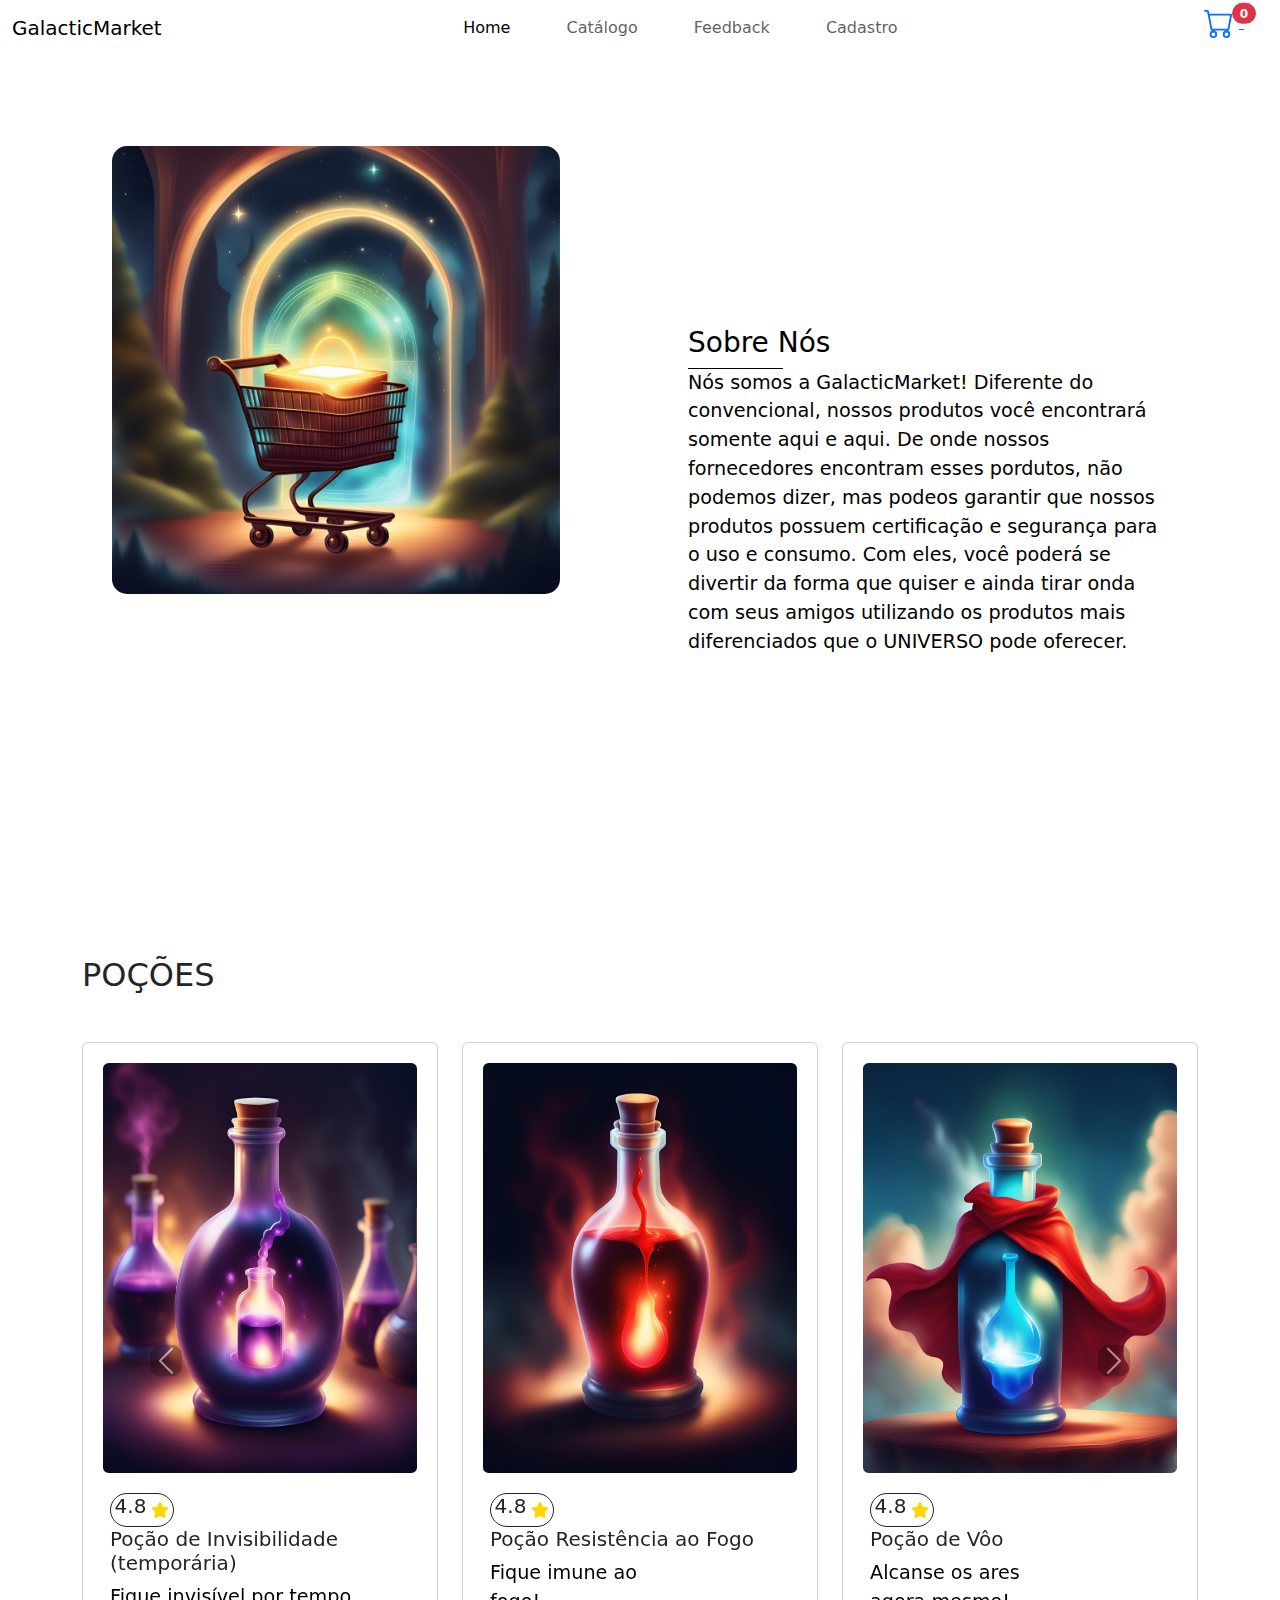
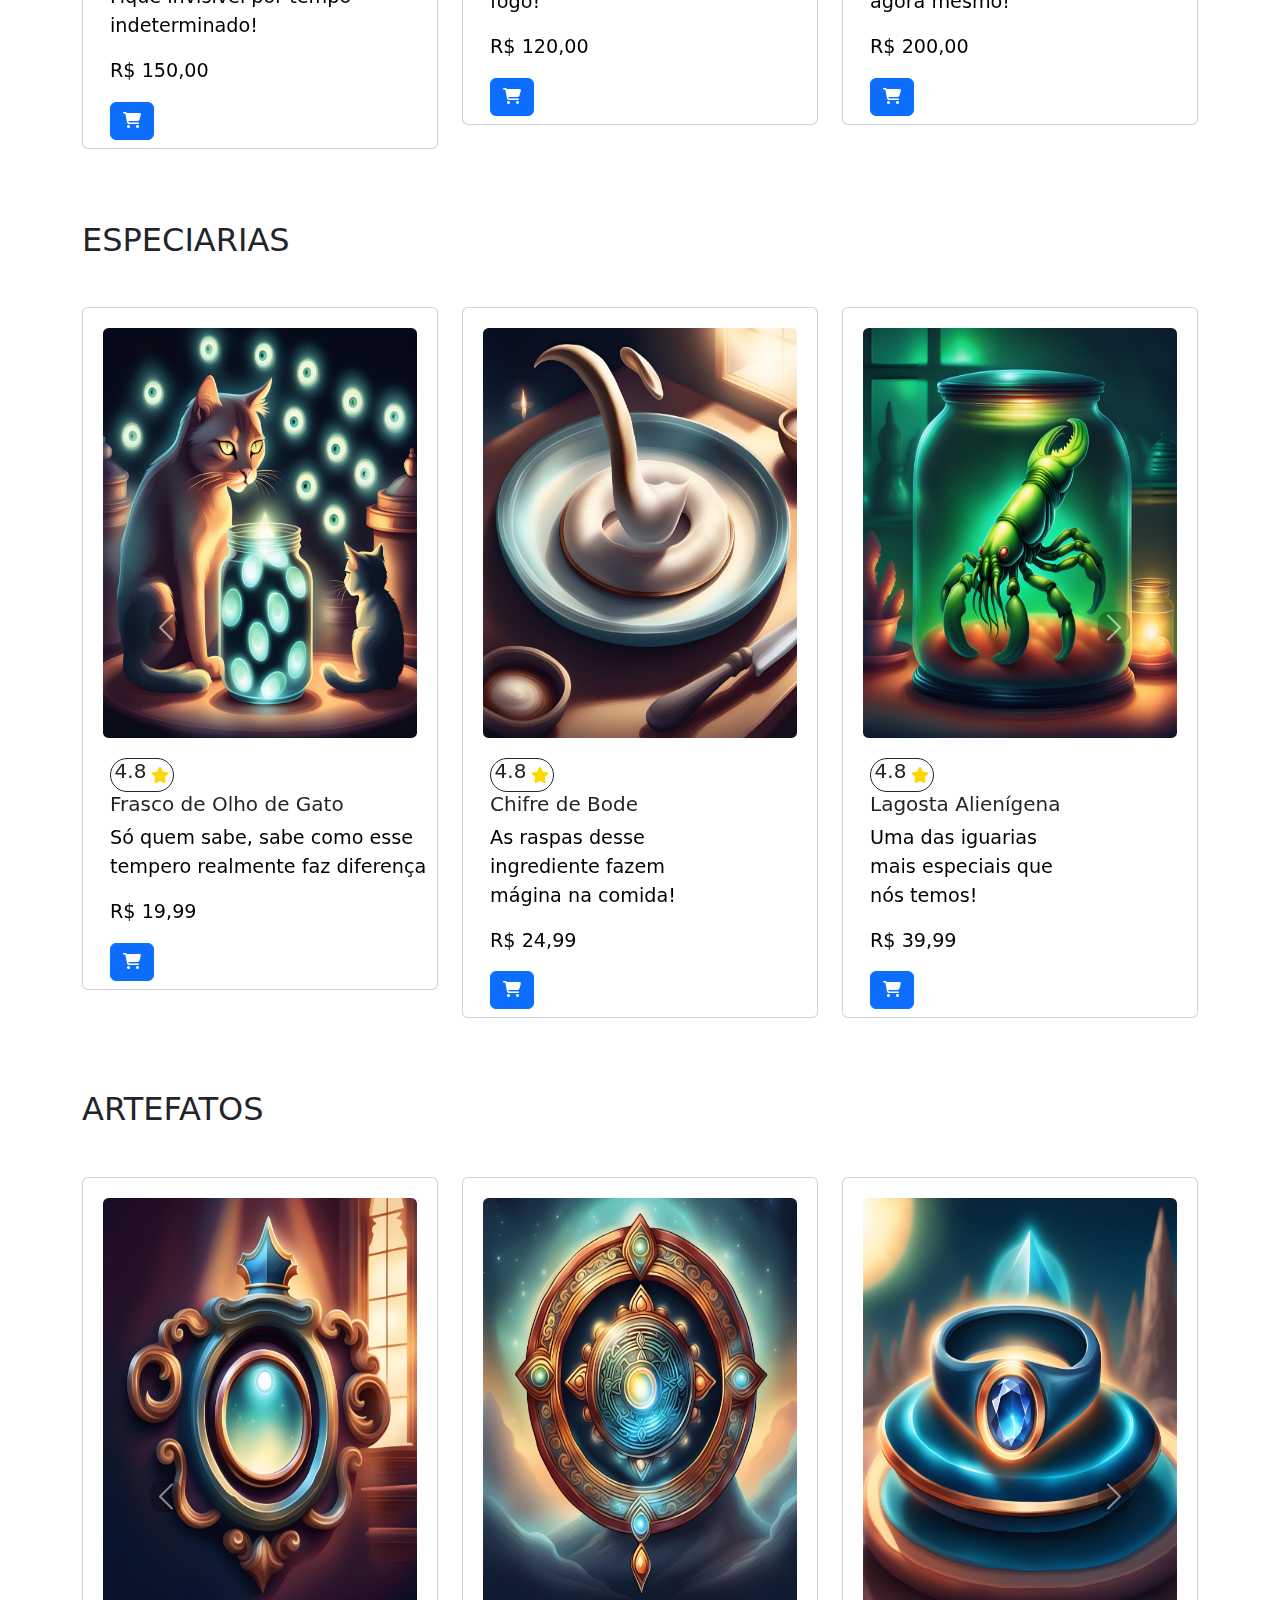
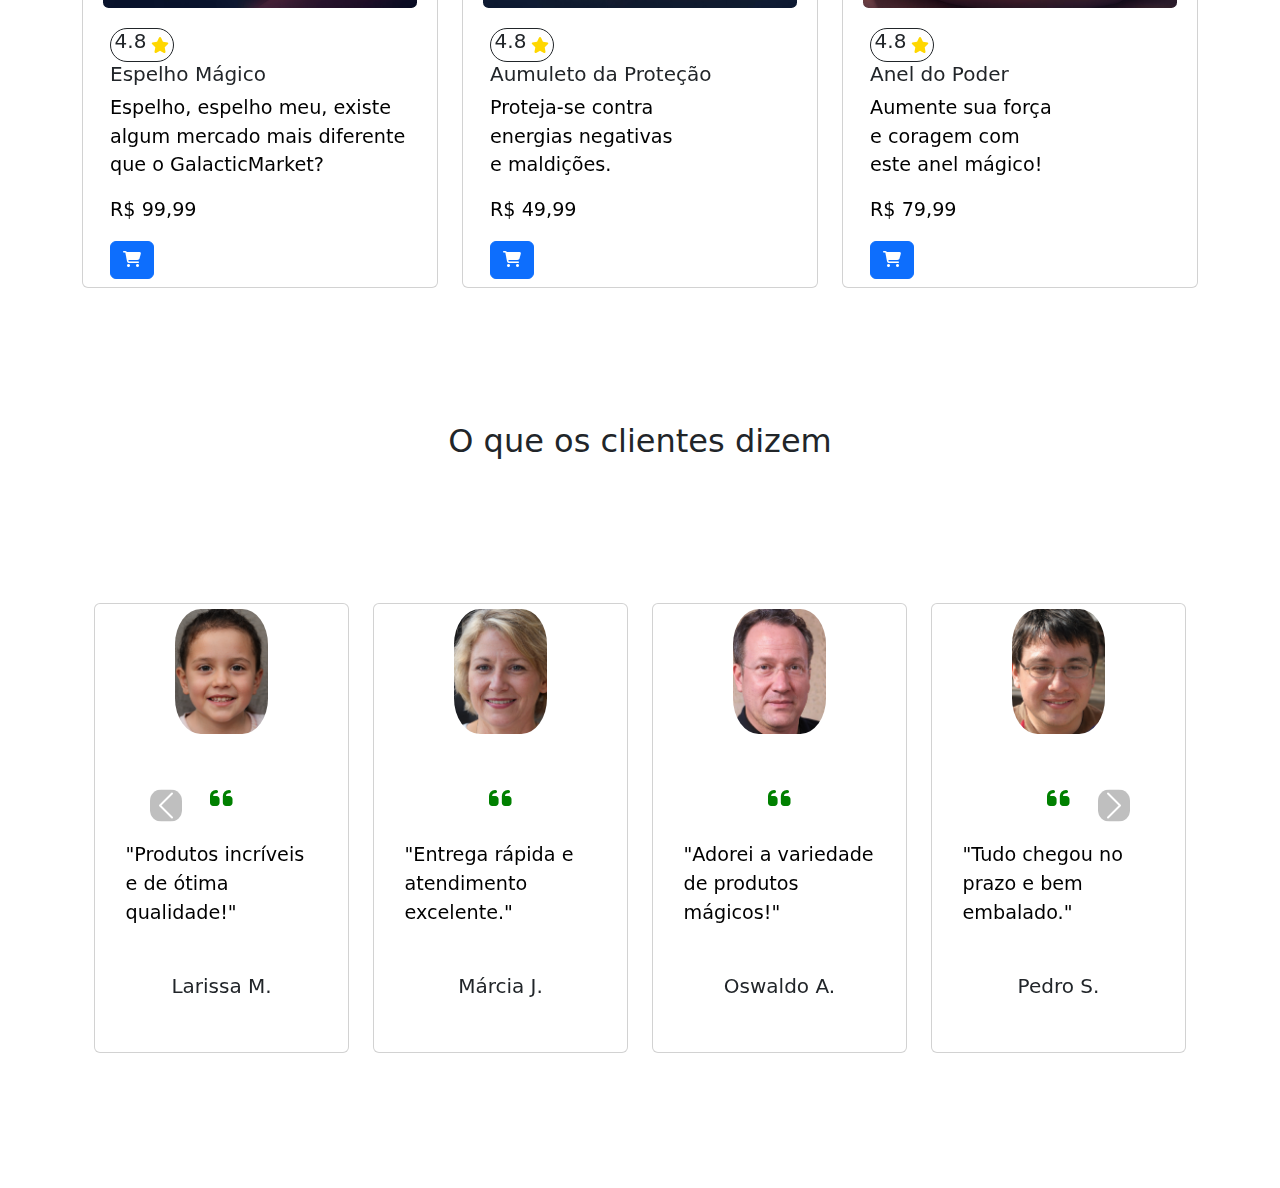
==== commit c90561f1: "Commit de atualização dos códigos" ====
--- a/index.html
+++ b/index.html
@@ -1,6 +1,5 @@
 <!DOCTYPE html>
 <html lang="en">
-
 <head>
   <meta charset="UTF-8">
   <meta name="viewport" content="width=device-width, initial-scale=1.0">
@@ -10,12 +9,11 @@
   <link href="https://cdn.jsdelivr.net/npm/bootstrap@5.3.3/dist/css/bootstrap.min.css" rel="stylesheet"
     integrity="sha384-QWTKZyjpPEjISv5WaRU9OFeRpok6YctnYmDr5pNlyT2bRjXh0JMhjY6hW+ALEwIH" crossorigin="anonymous">
 </head>
-
 <body>
   <header>
     <nav class="navbar navbar-expand-lg ">
       <div class="container-fluid">
-        <a class="navbar-brand" href="#">Offcanvas navbar</a>
+        <a class="navbar-brand" href="#">GalacticMarket</a>
         <button class="navbar-toggler" type="button" data-bs-toggle="offcanvas" data-bs-target="#offcanvasNavbar"
           aria-controls="offcanvasNavbar" aria-label="Toggle navigation">
           <span class="navbar-toggler-icon"></span>
@@ -28,353 +26,818 @@
           <div class="offcanvas-body">
             <ul class="navbar-nav justify-content-center gap-4 flex-grow-1 pe-3">
               <li class="nav-item text-start">
-                <a class="nav-link active mx-lg-2 navbar-text" aria-current="page" href="#">Home</a>
+                <a class="nav-link active mx-lg-2 navbar-text" aria-current="page" href="index.html">Home</a>
               </li>
               <li class="nav-item text-start">
-                <a class="nav-link mx-lg-2 navbar-text" href="#">Link</a>
+                <a class="nav-link mx-lg-2 navbar-text" href="#sessao2">Catálogo</a>
               </li>
               <li class="nav-item text-start">
-                <a class="nav-link mx-lg-2 navbar-text" href="#">Link</a>
+                <a class="nav-link mx-lg-2 navbar-text" href="#sessao3">Feedback</a>
               </li>
               <li class="nav-item text-start">
-                <a class="nav-link mx-lg-2 navbar-text" href="#">Link</a>
+                <a class="nav-link mx-lg-2 navbar-text" href="cadastro.html">Cadastro</a>
               </li>
             </ul>
-            <div class="position-relative">
-              <a href="Checkout.html">
+            <a href="Checkout.html">
+
+              <div class="position-relative">
                 <svg xmlns="http://www.w3.org/2000/svg" width="40" height="30" fill="currentColor" class="bi bi-cart"
-                viewBox="0 0 16 16">
-                <path
-                  d="M0 1.5A.5.5 0 0 1 .5 1H2a.5.5 0 0 1 .485.379L2.89 3H14.5a.5.5 0 0 1 .491.592l-1.5 8A.5.5 0 0 1 13 12H4a.5.5 0 0 1-.491-.408L2.01 3.607 1.61 2H.5a.5.5 0 0 1-.5-.5M3.102 4l1.313 7h8.17l1.313-7zM5 12a2 2 0 1 0 0 4 2 2 0 0 0 0-4m7 0a2 2 0 1 0 0 4 2 2 0 0 0 0-4m-7 1a1 1 0 1 1 0 2 1 1 0 0 1 0-2m7 0a1 1 0 1 1 0 2 1 1 0 0 1 0-2" />
-              </svg>
-              <span class="translate-middle badge rounded-pill bg-danger msg-add">0</span>
-              </a>
-            </div>
+                  viewBox="0 0 16 16">
+                  <path
+                    d="M0 1.5A.5.5 0 0 1 .5 1H2a.5.5 0 0 1 .485.379L2.89 3H14.5a.5.5 0 0 1 .491.592l-1.5 8A.5.5 0 0 1 13 12H4a.5.5 0 0 1-.491-.408L2.01 3.607 1.61 2H.5a.5.5 0 0 1-.5-.5M3.102 4l1.313 7h8.17l1.313-7zM5 12a2 2 0 1 0 0 4 2 2 0 0 0 0-4m7 0a2 2 0 1 0 0 4 2 2 0 0 0 0-4m-7 1a1 1 0 1 1 0 2 1 1 0 0 1 0-2m7 0a1 1 0 1 1 0 2 1 1 0 0 1 0-2" />
+                </svg>
+                <span class="translate-middle badge rounded-pill bg-danger msg-add">0</span>
+              </div>
+            </a>
           </div>
         </div>
       </div>
     </nav>
   </header>
   <main>
+    <section class="section1">
+    <div class="div_pai">
+      <div class="card_divpai">
+        <img src="assets/banner.png" class="img-div_pai" alt="...">
+      </div>
+      <div class="content-text">
+        <h3>Sobre Nós</h3>
+        <div class="linha"></div>
+        <p>Nós somos a GalacticMarket! Diferente do convencional, nossos produtos você encontrará somente aqui e aqui.
+          De
+          onde nossos fornecedores encontram esses pordutos, não podemos dizer, mas podeos garantir que nossos produtos
+          possuem certificação e segurança para o uso e consumo. Com eles, você poderá se divertir da forma que quiser e
+          ainda tirar onda com seus amigos utilizando os produtos mais diferenciados que o UNIVERSO pode oferecer.</p>
+      </div>
+    </div>
+  </section>
+  <section class="section2" id="sessao2">
+    <div class="container">
+      <div>
+        <h2 class="mb-5">POÇÕES</h2>
+      </div>
+      <!-- POÇÕES -->
+      <div id="carouselExample" class="carousel slide">
+        <div class="carousel-inner">
+          <!-- PRIMEIRO ITEM DO CARROSEL -->
+          <div class="carousel-item active">
+            <div class="sessao-pocoes justify-content-center">
+              <!-- a partir dessa div começa o bloco dos produtos, estão separados (enter) por produtos, então um bloco inteiro são 3 desse montante -->
+              <div class="row row-cols-1 row-cols-md-3 g-4">
+                <div class="col">
+                  <div class="card card-content" data-id="1">
+                    <img src="assets/poção invisibilidade.png" class="card-img-top card-img"
+                      alt="Poção de Invisibilidade">
+                    <div class="stars">
+                      <h5>4.8</h5>
+                      <i class="fa-solid fa-star"></i>
+                    </div>
+                    <div class="card-body-items">
+                      <h5 class="product-name">Poção de Invisibilidade (temporária)</h5>
+                      <p>Fique invisível por tempo indeterminado!</p>
+                      <p class="product-price">R$ 150,00</p>
+                      <a href="#" class="btn btn-primary mb-2 add-to-cart">
+                        <i class="fa-solid fa-cart-shopping"></i>
+                      </a>
+                    </div>
+                  </div>
+                </div>
+                <div class="col">
+                  <div class="card card-content" data-id="2">
+                    <img src="assets/poção fogo.png" class="card-img-top card-img" alt="Poção Resistência ao Fogo">
+                    <div class="stars">
+                      <h5>4.8</h5>
+                      <i class="fa-solid fa-star"></i>
+                    </div>
+                    <div class="card-body-items">
+                      <h5 class="product-name">Poção Resistência ao Fogo</h5>
+                      <p class="card-text">Fique imune ao fogo!</p>
+                      <p class="product-price">R$ 120,00</p>
+                      <a href="#" class="btn btn-primary mb-2 add-to-cart">
+                        <i class="fa-solid fa-cart-shopping"></i>
+                      </a>
+                    </div>
+                  </div>
+                </div>
+                <div class="col">
+                  <div class="card card-content" data-id="3">
+                    <img src="assets/poção voar.png" class="card-img-top card-img" alt="Poção de Vôo">
+                    <div class="stars">
+                      <h5>4.8</h5>
+                      <i class="fa-solid fa-star"></i>
+                    </div>
+                    <div class="card-body-items">
+                      <h5 class="product-name">Poção de Vôo</h5>
+                      <p class="card-text">Alcanse os ares agora mesmo!</p>
+                      <p class="product-price">R$ 200,00</p>
+                      <a href="#" class="btn btn-primary mb-2 add-to-cart">
+                        <i class="fa-solid fa-cart-shopping"></i>
+                      </a>
+                    </div>
+                  </div>
+                </div>
+              </div>
+            </div>
+          </div>
+          <!-- SEGUNDO ITEM DO CARROSSEL -->
+          <div class="carousel-item">
+            <div class="sessao-pocoes justify-content-center">
+              <!-- a partir dessa div começa o bloco dos produtos, estão separados (enter) por produtos, então um bloco inteiro são 3 desse montante -->
+              <div class="row row-cols-1 row-cols-md-3 g-4">
+                <div class="col">
+                  <div class="card card-content" data-id="4">
+                    <img src="assets/poção do amor.png" class="card-img-top card-img" alt="Poção do Amor">
+                    <div class="stars">
+                      <h5>4.8</h5>
+                      <i class="fa-solid fa-star"></i>
+                    </div>
+                    <div class="card-body-items">
+                      <h5 class="product-name">Poção do Amor</h5>
+                      <p>Faça quem beber esta poção se apaixonar por você</p>
+                      <p class="product-price">R$ 180,00</p>
+                      <a href="#" class="btn btn-primary mb-2 add-to-cart">
+                        <i class="fa-solid fa-cart-shopping"></i>
+                      </a>
+                    </div>
+                  </div>
+                </div>
+                <div class="col">
+                  <div class="card card-content" data-id="5">
+                    <img src="assets/poção animal.png" class="card-img-top card-img" alt="Poção Animal">
+                    <div class="stars">
+                      <h5>4.8</h5>
+                      <i class="fa-solid fa-star"></i>
+                    </div>
+                    <div class="card-body-items">
+                      <h5 class="product-name">Poção Animal</h5>
+                      <p class="card-text">Vire o animal que você idealizar com esta poção</p>
+                      <p class="product-price">R$ 170,00</p>
+                      <a href="#" class="btn btn-primary mb-2 add-to-cart">
+                        <i class="fa-solid fa-cart-shopping"></i>
+                      </a>
+                    </div>
+                  </div>
+                </div>
+                <div class="col">
+                  <div class="card card-content" data-id="6">
+                    <img src="assets/poção velocidade.png" class="card-img-top card-img" alt="Poção de Velocidade">
+                    <div class="stars">
+                      <h5>4.8</h5>
+                      <i class="fa-solid fa-star"></i>
+                    </div>
+                    <div class="card-body-items">
+                      <h5 class="product-name">Poção de Velocidade</h5>
+                      <p class="card-text">Fique tão rápido quanto a velocidade da luz</p>
+                      <p class="product-price">R$ 220,00</p>
+                      <a href="#" class="btn btn-primary mb-2 add-to-cart">
+                        <i class="fa-solid fa-cart-shopping"></i>
+                      </a>
+                    </div>
+                  </div>
+                </div>
+              </div>
+            </div>
+          </div>
+          <!-- TERCEIRO ITEM DO CARROSEL -->
+          <div class="carousel-item">
+            <div class="sessao-pocoes justify-content-center">
+              <!-- a partir dessa div começa o bloco dos produtos, estão separados (enter) por produtos, então um bloco inteiro são 3 desses montantes -->
+              <div class="row row-cols-1 row-cols-md-3 g-4">
+                <div class="col">
+                  <div class="card card-content" data-id="7">
+                    <img src="assets/poçao poliglota.png" class="card-img-top card-img" alt="Poção Poliglota">
+                    <div class="stars">
+                      <h5>4.8</h5>
+                      <i class="fa-solid fa-star"></i>
+                    </div>
+                    <div class="card-body-items">
+                      <h5 class="product-name">Poção Poliglota</h5>
+                      <p>Fale quantas línguas quiser apenas com uma poção!</p>
+                      <p class="product-price">R$ 160,00</p>
+                      <a href="#" class="btn btn-primary mb-2 add-to-cart">
+                        <i class="fa-solid fa-cart-shopping"></i>
+                      </a>
+                    </div>
+                  </div>
+                </div>
+                <div class="col">
+                  <div class="card card-content" data-id="8">
+                    <img src="assets/poção respirar.png" class="card-img-top card-img"
+                      alt="Poção Respiração Subaquática">
+                    <div class="stars">
+                      <h5>4.8</h5>
+                      <i class="fa-solid fa-star"></i>
+                    </div>
+                    <div class="card-body-items">
+                      <h5 class="product-name">Poção Respiração Subaquática</h5>
+                      <p class="card-text">Nade até o fundo do oceano sem se preocupar!</p>
+                      <p class="product-price">R$ 190,00</p>
+                      <a href="#" class="btn btn-primary mb-2 add-to-cart">
+                        <i class="fa-solid fa-cart-shopping"></i>
+                      </a>
+                    </div>
+                  </div>
+                </div>
+                <div class="col">
+                  <div class="card card-content" data-id="9">
+                    <img src="assets/pooçao noturna.png" class="card-img-top card-img" alt="Poção de Visão Noturna">
+                    <div class="stars">
+                      <h5>4.8</h5>
+                      <i class="fa-solid fa-star"></i>
+                    </div>
+                    <div class="card-body-items">
+                      <h5 class="product-name">Poção de Visão Noturna</h5>
+                      <p class="card-text">Sem aquelas visões esverdeadas, veja tudo no escuro!</p>
+                      <p class="product-price">R$ 210,00</p>
+                      <a href="#" class="btn btn-primary mb-2 add-to-cart">
+                        <i class="fa-solid fa-cart-shopping"></i>
+                      </a>
+                    </div>
+                  </div>
+                </div>
+              </div>
+            </div>
+          </div>
+        </div>
+        <button class="carousel-control-prev" type="button" data-bs-target="#carouselExample" data-bs-slide="prev">
+          <span class="carousel-control-prev-icon" aria-hidden="true"></span>
+          <span class="visually-hidden">Previous</span>
+        </button>
+        <button class="carousel-control-next" type="button" data-bs-target="#carouselExample" data-bs-slide="next">
+          <span class="carousel-control-next-icon" aria-hidden="true"></span>
+          <span class="visually-hidden">Next</span>
+        </button>
+      </div>
+      <h2 class="mb-5 especiarias">ESPECIARIAS</h2>
+      <!-- ESPECIARIAS -->
+      <div id="carouselExampleEspeciarias" class="carousel slide">
+        <div class="carousel-inner">
+          <!-- PRIMEIRO ITEM DO CARROSEL -->
+          <div class="carousel-item active">
+            <div class="sessao-pocoes justify-content-center">
+              <!-- a partir dessa div começa o bloco dos produtos, estão separados (enter) por produtos, então um bloco inteiro são 3 desse montante -->
+              <div class="row row-cols-1 row-cols-md-3 g-4">
+                <div class="col">
+                  <div class="card card-content" data-id="10">
+                    <img src="assets/olho de gato.png" class="card-img-top card-img" alt="...">
+                    <div class="stars">
+                      <h5>4.8</h5>
+                      <i class="fa-solid fa-star"></i>
+                    </div>
+                    <div class="card-body-items">
+                      <h5 class="product-name">Frasco de Olho de Gato</h5>
+                      <p>Só quem sabe, sabe como esse tempero realmente faz diferença</p>
+                      <p class="product-price">R$ 19,99</p>
+                      <a href="#" class="btn btn-primary mb-2 add-to-cart" data-product="frasco_olho_de_gato">
+                        <i class="fa-solid fa-cart-shopping"></i>
+                      </a>
+                    </div>
+                  </div>
+                </div>
+                <div class="col">
+                  <div class="card card-content" data-id="11">
+                    <img src="assets/chifre.png" class="card-img-top card-img" alt="...">
+                    <div class="stars">
+                      <h5>4.8</h5>
+                      <i class="fa-solid fa-star"></i>
+                    </div>
+                    <div class="card-body-items">
+                      <h5 class="product-name">Chifre de Bode</h5>
+                      <p class="card-text">As raspas desse ingrediente fazem mágina na comida!</p>
+                      <p class="product-price">R$ 24,99</p>
+                      <a href="#" class="btn btn-primary mb-2 add-to-cart" data-product="chifre_de_bode">
+                        <i class="fa-solid fa-cart-shopping"></i>
+                      </a>
+                    </div>
+                  </div>
+                </div>
+                <div class="col">
+                  <div class="card card-content" data-id="12">
+                    <img src="assets/lagosta.png" class="card-img-top card-img" alt="...">
+                    <div class="stars">
+                      <h5>4.8</h5>
+                      <i class="fa-solid fa-star"></i>
+                    </div>
+                    <div class="card-body-items">
+                      <h5 class="product-name">Lagosta Alienígena</h5>
+                      <p class="card-text">Uma das iguarias mais especiais que nós temos!</p>
+                      <p class="product-price">R$ 39,99</p>
+                      <a href="#" class="btn btn-primary mb-2 add-to-cart" data-product="lagosta_alienigena">
+                        <i class="fa-solid fa-cart-shopping"></i>
+                      </a>
+                    </div>
+                  </div>
+                </div>
+              </div>
+            </div>
+          </div>
+          <!-- SEGUNDO ITEM DO CARROSSEL -->
+          <div class="carousel-item">
+            <div class="sessao-pocoes justify-content-center">
+              <!-- a partir dessa div começa o bloco dos produtos, estão separados (enter) por produtos, então um bloco inteiro são 3 desse montante -->
+              <div class="row row-cols-1 row-cols-md-3 g-4">
+                <div class="col">
+                  <div class="card card-content" data-id="13">
+                    <img src="assets/draga.png" class="card-img-top card-img" alt="...">
+                    <div class="stars">
+                      <h5>4.8</h5>
+                      <i class="fa-solid fa-star"></i>
+                    </div>
+                    <div class="card-body-items">
+                      <h5 class="product-name">Asa de Dragão</h5>
+                      <p>Aumente sua vitalidade e energia com esta especiaria rara (imagem ilustrativa)</p>
+                      <p class="product-price">R$ 49,99</p>
+                      <a href="#" class="btn btn-primary mb-2 add-to-cart" data-product="asa_de_dragao">
+                        <i class="fa-solid fa-cart-shopping"></i>
+                      </a>
+                    </div>
+                  </div>
+                </div>
+                <div class="col">
+                  <div class="card card-content" data-id="14">
+                    <img src="assets/pimenta.png" class="card-img-top card-img" alt="...">
+                    <div class="stars">
+                      <h5>4.8</h5>
+                      <i class="fa-solid fa-star"></i>
+                    </div>
+                    <div class="card-body-items">
+                      <h5 class="product-name">Pimenta Fogo de Fênix</h5>
+                      <p class="card-text">Adicione um toque de calor intenso aos seus pratos</p>
+                      <p class="product-price">R$ 29,99</p>
+                      <a href="#" class="btn btn-primary mb-2 add-to-cart" data-product="pimenta_fogo_de_fenix">
+                        <i class="fa-solid fa-cart-shopping"></i>
+                      </a>
+                    </div>
+                  </div>
+                </div>
+                <div class="col">
+                  <div class="card card-content" data-id="15">
+                    <img src="assets/erva imortal.png" class="card-img-top card-img" alt="...">
+                    <div class="stars">
+                      <h5>4.8</h5>
+                      <i class="fa-solid fa-star"></i>
+                    </div>
+                    <div class="card-body-items">
+                      <h5 class="product-name">Erva da Imortalidade</h5>
+                      <p class="card-text">Obtenha saúde e longevidade com esta erva rara</p>
+                      <p class="product-price">R$ 34,99</p>
+                      <a href="#" class="btn btn-primary mb-2 add-to-cart" data-product="erva_da_imortalidade">
+                        <i class="fa-solid fa-cart-shopping"></i>
+                      </a>
+                    </div>
+                  </div>
+                </div>
+              </div>
+            </div>
+          </div>
+          <!-- TERCEIRO ITEM DO CARROSEL -->
+          <div class="carousel-item">
+            <div class="sessao-pocoes justify-content-center">
+              <div class="row row-cols-1 row-cols-md-3 g-4">
+                <div class="col">
+                  <div class="card card-content" data-id="16">
+                    <img src="assets/pó de fadsa.png" class="card-img-top card-img" alt="...">
+                    <div class="stars">
+                      <h5>4.8</h5>
+                      <i class="fa-solid fa-star"></i>
+                    </div>
+                    <div class="card-body-items">
+                      <h5 class="product-name">Pó de Fada</h5>
+                      <p>Adicione um toque mágico aos seus pratos com este pó encantado</p>
+                      <p class="product-price">R$ 14,99</p>
+                      <a href="#" class="btn btn-primary mb-2 add-to-cart" data-product="po_de_fada">
+                        <i class="fa-solid fa-cart-shopping"></i>
+                      </a>
+                    </div>
+                  </div>
+                </div>
+                <div class="col">
+                  <div class="card card-content" data-id="17">
+                    <img src="assets/baba de bruxa.png" class="card-img-top card-img" alt="...">
+                    <div class="stars">
+                      <h5>4.8</h5>
+                      <i class="fa-solid fa-star"></i>
+                    </div>
+                    <div class="card-body-items">
+                      <h5 class="product-name">Baba de Bruxa</h5>
+                      <p class="card-text">Perfeito para dar aquela textura pegajosa na comida!</p>
+                      <p class="product-price">R$ 9,99</p>
+                      <a href="#" class="btn btn-primary mb-2 add-to-cart" data-product="baba_de_bruxa">
+                        <i class="fa-solid fa-cart-shopping"></i>
+                      </a>
+                    </div>
+                  </div>
+                </div>
+                <div class="col">
+                  <div class="card card-content" data-id="18">
+                    <img src="assets/pooçao noturna.png" class="card-img-top card-img" alt="...">
+                    <div class="stars">
+                      <h5>4.8</h5>
+                      <i class="fa-solid fa-star"></i>
+                    </div>
+                    <div class="card-body-items">
+                      <h5 class="product-name">Dente de Vampiro</h5>
+                      <p class="card-text">Tome cuidado para não misturar com alho!</p>
+                      <p class="product-price">R$ 19,99</p>
+                      <a href="#" class="btn btn-primary mb-2 add-to-cart" data-product="dente_de_vampiro">
+                        <i class="fa-solid fa-cart-shopping"></i>
+                      </a>
+                    </div>
+                  </div>
+                </div>
+              </div>
+            </div>
+          </div>
+        </div>
+        <button class="carousel-control-prev" type="button" data-bs-target="#carouselExampleEspeciarias"
+          data-bs-slide="prev">
+          <span class="carousel-control-prev-icon" aria-hidden="true"></span>
+          <span class="visually-hidden">Previous</span>
+        </button>
+        <button class="carousel-control-next" type="button" data-bs-target="#carouselExampleEspeciarias"
+          data-bs-slide="next">
+          <span class="carousel-control-next-icon" aria-hidden="true"></span>
+          <span class="visually-hidden">Next</span>
+        </button>
+      </div>
 
-    <section class="section1">
-      <div class="div_pai">
-        <div class="card_divpai">
-          <img src="assets/download.png" class="img-div_pai" alt="...">
+      <h2 class="mb-5 especiarias">ARTEFATOS</h2>
+
+      <div id="carouselExampleArtefatos" class="carousel slide">
+        <div class="carousel-inner">
+          <!-- PRIMEIRO ITEM DO CARROSEL -->
+          <div class="carousel-item active">
+            <div class="sessao-pocoes justify-content-center">
+              <div class="row row-cols-1 row-cols-md-3 g-4">
+                <div class="col">
+                  <div class="card card-content" data-id="19">
+                    <img src="assets/espelho mágico.png" class="card-img-top card-img" alt="...">
+                    <div class="stars">
+                      <h5>4.8</h5>
+                      <i class="fa-solid fa-star"></i>
+                    </div>
+                    <div class="card-body-items">
+                      <h5 class="product-name">Espelho Mágico</h5>
+                      <p>Espelho, espelho meu, existe algum mercado mais diferente que o GalacticMarket?</p>
+                      <p class="product-price">R$ 99,99</p>
+                      <a href="#" class="btn btn-primary mb-2 add-to-cart" data-product="espelho_magico">
+                        <i class="fa-solid fa-cart-shopping"></i>
+                      </a>
+                    </div>
+                  </div>
+                </div>
+                <div class="col">
+                  <div class="card card-content" data-id="20">
+                    <img src="assets/aumuleto.png" class="card-img-top card-img" alt="...">
+                    <div class="stars">
+                      <h5>4.8</h5>
+                      <i class="fa-solid fa-star"></i>
+                    </div>
+                    <div class="card-body-items">
+                      <h5 class="product-name">Aumuleto da Proteção</h5>
+                      <p class="card-text">Proteja-se contra energias negativas e maldições.</p>
+                      <p class="product-price">R$ 49,99</p>
+                      <a href="#" class="btn btn-primary mb-2 add-to-cart" data-product="aumuleto_protecao">
+                        <i class="fa-solid fa-cart-shopping"></i>
+                      </a>
+                    </div>
+                  </div>
+                </div>
+                <div class="col">
+                  <div class="card card-content" data-id="21">
+                    <img src="assets/anel.png" class="card-img-top card-img" alt="...">
+                    <div class="stars">
+                      <h5>4.8</h5>
+                      <i class="fa-solid fa-star"></i>
+                    </div>
+                    <div class="card-body-items">
+                      <h5 class="product-name">Anel do Poder</h5>
+                      <p class="card-text">Aumente sua força e coragem com este anel mágico!</p>
+                      <p class="product-price">R$ 79,99</p>
+                      <a href="#" class="btn btn-primary mb-2 add-to-cart" data-product="anel_poder">
+                        <i class="fa-solid fa-cart-shopping"></i>
+                      </a>
+                    </div>
+                  </div>
+                </div>
+              </div>
+            </div>
+          </div>
+
+          <!-- SEGUNDO ITEM DO CARROSSEL -->
+          <div class="carousel-item">
+            <div class="sessao-pocoes justify-content-center">
+              <div class="row row-cols-1 row-cols-md-3 g-4">
+                <div class="col">
+                  <div class="card card-content" data-id="22">
+                    <img src="assets/bastao de crua.png" class="card-img-top card-img" alt="...">
+                    <div class="stars">
+                      <h5>4.8</h5>
+                      <i class="fa-solid fa-star"></i>
+                    </div>
+                    <div class="card-body-items">
+                      <h5 class="product-name">Bastão da Cura</h5>
+                      <p>Cure qualquer ferida ou doença instantaneamente.</p>
+                      <p class="product-price">R$ 59,99</p>
+                      <a href="#" class="btn btn-primary mb-2 add-to-cart" data-product="bastao_cura">
+                        <i class="fa-solid fa-cart-shopping"></i>
+                      </a>
+                    </div>
+                  </div>
+                </div>
+                <div class="col">
+                  <div class="card card-content" data-id="23">
+                    <img src="assets/livro.png" class="card-img-top card-img" alt="...">
+                    <div class="stars">
+                      <h5>4.8</h5>
+                      <i class="fa-solid fa-star"></i>
+                    </div>
+                    <div class="card-body-items">
+                      <h5 class="product-name">Livro de Encantamento</h5>
+                      <p class="card-text">Aprenda feitiços poderosos e encantamentos antigos.</p>
+                      <p class="product-price">R$ 39,99</p>
+                      <a href="#" class="btn btn-primary mb-2 add-to-cart" data-product="livro_encantamento">
+                        <i class="fa-solid fa-cart-shopping"></i>
+                      </a>
+                    </div>
+                  </div>
+                </div>
+                <div class="col">
+                  <div class="card card-content" data-id="24">
+                    <img src="assets/lampiao.png" class="card-img-top card-img" alt="...">
+                    <div class="stars">
+                      <h5>4.8</h5>
+                      <i class="fa -solid fa-star"></i>
+                    </div>
+                    <div class="card-body-items">
+                      <h5 class="product-name">Lampião das Sombras</h5>
+                      <p class="card-text">Ilumine o caminho no escuro e afaste criaturas das trevas.</p>
+                      <p class="product-price">R$ 69,99</p>
+                      <a href="#" class="btn btn-primary mb-2 add-to-cart" data-product="lampiao_sombras">
+                        <i class="fa-solid fa-cart-shopping"></i>
+                      </a>
+                    </div>
+                  </div>
+                </div>
+              </div>
+            </div>
+          </div>
+
+          <!-- TERCEIRO ITEM DO CARROSEL -->
+          <div class="carousel-item">
+            <div class="sessao-pocoes justify-content-center">
+              <div class="row row-cols-1 row-cols-md-3 g-4">
+                <div class="col">
+                  <div class="card card-content" data-id="25">
+                    <img src="assets/colar.png" class="card-img-top card-img" alt="...">
+                    <div class="stars">
+                      <h5>4.8</h5>
+                      <i class="fa-solid fa-star"></i>
+                    </div>
+                    <div class="card-body-items">
+                      <h5 class="product-name">Colar da Serenidade</h5>
+                      <p>Traga paz e calma para sua vida com este colar encantado.</p>
+                      <p class="product-price">R$ 89,99</p>
+                      <a href="#" class="btn btn-primary mb-2 add-to-cart" data-product="colar_serenidade">
+                        <i class="fa-solid fa-cart-shopping"></i>
+                      </a>
+                    </div>
+                  </div>
+                </div>
+                <div class="col">
+                  <div class="card card-content" data-id="26">
+                    <img src="assets/relogio.png" class="card-img-top card-img" alt="...">
+                    <div class="stars">
+                      <h5>4.8</h5>
+                      <i class="fa-solid fa-star"></i>
+                    </div>
+                    <div class="card-body-items">
+                      <h5 class="product-name">Relógio do Tempo</h5>
+                      <p class="card-text">Controle o tempo e viaje através dele com este relógio místico.</p>
+                      <p class="product-price">R$ 129,99</p>
+                      <a href="#" class="btn btn-primary mb-2 add-to-cart" data-product="relogio_tempo">
+                        <i class="fa-solid fa-cart-shopping"></i>
+                      </a>
+                    </div>
+                  </div>
+                </div>
+                <div class="col">
+                  <div class="card card-content" data-id="27">
+                    <img src="assets/cristal.png" class="card-img-top card-img" alt="...">
+                    <div class="stars">
+                      <h5>4.8</h5>
+                      <i class="fa-solid fa-star"></i>
+                    </div>
+                    <div class="card-body-items">
+                      <h5 class="product-name">Cristal da Clarividência</h5>
+                      <p class="card-text">Veja o futuro e tenha visões com este cristal encantado.</p>
+                      <p class="product-price">R$ 149,99</p>
+                      <a href="#" class="btn btn-primary mb-2 add-to-cart" data-product="cristal_clarividencia">
+                        <i class="fa-solid fa-cart-shopping"></i>
+                      </a>
+                    </div>
+                  </div>
+                </div>
+              </div>
+            </div>
+          </div>
         </div>
-        <div class="content-text">
-          <h3>About Us</h3>
-          <div class="linha"></div>
-          <p class="mt-4">Lorem</p>
-          <p>Lorem ipsum dolor sit amet consectetur adipisicing elit. Iure unde adipisci assumenda sed suscipit quisquam
-            repudiandae sapiente eligendi quae eum voluptatem ad, eius cum voluptatum dolore accusantium qui nemo
-            doloribus.</p>
-          <div>
-            <button type="button" class="btn btn-light">Get your product</button>
-          </div>
+        <button class="carousel-control-prev" type="button" data-bs-target="#carouselExampleArtefatos"
+          data-bs-slide="prev">
+          <span class="carousel-control-prev-icon" aria-hidden="true"></span>
+          <span class="visually-hidden">Previous</span>
+        </button>
+        <button class="carousel-control-next" type="button" data-bs-target="#carouselExampleArtefatos"
+          data-bs-slide="next">
+          <span class="carousel-control-next-icon" aria-hidden="true"></span>
+          <span class="visually-hidden">Next</span>
+        </button>
+      </div>
+      <section class="section3" id="sessao3">
+        <div class="textos ">
+          <h2>O que os clientes dizem</h2>
         </div>
-      </div>
-    </section>
-    <section class="section2 ">
-      <div class="container">
-        <div>
-          <h2 class="mb-5">Special Menu for you</h2>
-        </div>
-        <div class="justify-content-center">
-          <div class="row row-cols-1 row-cols-md-3 g-4">
-            <div class="col">
-              <div class="card card-content" data-id="1">
-                <img src="assets/download.png" class="card-img-top card-img" alt="...">
-                <div class="stars">
-                  <h5>4.8</h5>
-                  <i class="fa-solid fa-star"></i>
-                </div>
-                <div class="card-body-items">
-                  <h5 id="NomeProduto">Name of Product</h5>
-                  <p>Descrition of product</p>
-                  <p id="PrecoProduto">$50.50</p>
-                  <a href="#" class="btn btn-primary mb-2 add-to-cart">
-                    <i class="fa-solid fa-cart-shopping"></i>
-                  </a>
-                </div>
-              </div>
-            </div>
-            <div class="col">
-              <div class="card card-content" data-id="2">
-                <img src="assets/download.png" class="card-img-top card-img" alt="...">
-                <div class="stars">
-                  <h5>4.8</h5>
-                  <i class="fa-solid fa-star"></i>
-                </div>
-                <div class="card-body-items">
-                  <h5 id="NomeProduto">Café</h5>
-                  <p class="card-text">Descrition of product</p>
-                  <p id="PrecoProduto">$30.10</p>
-                  <a href="#" class="btn btn-primary mb-2 add-to-cart" >
-                    <i class="fa-solid fa-cart-shopping"></i>
-                  </a>
-                </div>
-              </div>
-            </div>
-            <div class="col">
-              <div class="card card-content" data-id="3">
-                <img src="assets/download.png" class="card-img-top card-img" alt="...">
-                <div class="stars">
-                  <h5>4.8</h5>
-                  <i class="fa-solid fa-star"></i>
-                </div>
-                <div class="card-body-items">
-                  <h5 id="NomeProduto">Oi</h5>
-                  <p class="card-text">Descrition of product</p>
-                  <p id="PrecoProduto">$5</p>
-                  <a href="#" class="btn btn-primary mb-2 add-to-cart">
-                    <i class="fa-solid fa-cart-shopping"></i>
-                  </a>
-                </div>
-              </div>
-            </div>
-            <div class="col">
-              <div class="card card-content" data-id="4">
-                <img src="assets/download.png" class="card-img-top card-img" alt="...">
-                <div class="stars">
-                  <h5>4.8</h5>
-                  <i class="fa-solid fa-star"></i>
-                </div>
-                <div class="card-body-items">
-                  <h5 id="NomeProduto">Seasd</h5>
-                  <p class="card-text">Descrition of product</p>
-                  <p id="PrecoProduto">$50.50</p>
-                  <a href="#" class="btn btn-primary mb-2 add-to-cart">
-                    <i class="fa-solid fa-cart-shopping"></i>
-                  </a>
-                </div>
-              </div>
-            </div>
-            <div class="col">
-              <div class="card card-content" data-id="5">
-                <img src="assets/café.webp" class="card-img-top card-img" alt="...">
-                <div class="stars">
-                  <h5>4.8</h5>
-                  <i class="fa-solid fa-star"></i>
-                </div>
-                <div class="card-body-items">
-                  <h5 id="NomeProduto">Beijo</h5>
-                  <p class="card-text">Descrition of product</p>
-                  <p id="PrecoProduto">$50.50</p>
-                  <a href="#" class="btn btn-primary mb-2 add-to-cart" >
-                    <i class="fa-solid fa-cart-shopping"></i>
-                  </a>
-                </div>
-              </div>
-            </div>
-            <div class="col">
-              <div class="card card-content" data-id="6">
-                <img src="assets/download.png" class="card-img-top card-img" alt="...">
-                <div class="stars">
-                  <h5>4.8</h5>
-                  <i class="fa-solid fa-star"></i>
-                </div>
-                <div class="card-body-items">
-                  <h5 id="NomeProduto">Name of Product</h5>
-                  <p class="card-text">Descrition of product</p>
-                  <p id="PrecoProduto">$50.50</p>
-                  <a href="#" class="btn btn-primary mb-2 add-to-cart">
-                    <i class="fa-solid fa-cart-shopping "></i>
-                  </a>
-                </div>
-              </div>
-            </div>
-          </div>
-        </div>
-      </div>
-    </section>
-    <section class="section3 ">
-      <div class="textos ">
-        <h2>O que os clientes dizem</h2>
-      </div>
-      <div id="carouselExampleIndicators" class="carousel slide carousel-container" data-bs-ride="carousel">
-
-        <div class="carousel-inner">
-          <div class="carousel-item active">
-            <div class="container">
-              <div class="row row-cols-1 row-cols-md-4 g-4">
-                <div class="col">
-                  <div class="card feedback-card">
-                    <div>
-                      <img src="assets/gran-empresario-e1558299974907.png" class="profile-img" alt="Profile Picture">
-                    </div>
-                    <div class="card-body">
-                      <i class="fa-solid fa-quote-left aspas"></i>
-                      <p class="card-text">Feedback of person</p>
-                      <h5 class="card-title">Name of person</h5>
-                    </div>
-                  </div>
-                </div>
-                <div class="col">
-                  <div class="card feedback-card">
-                    <div>
-                      <img src="assets/download.png" class="profile-img" alt="Profile Picture">
-                    </div>
-                    <div class="card-body">
-                      <i class="fa-solid fa-quote-left aspas"></i>
-                      <p class="card-text">Feedback of person</p>
-                      <h5 class="card-title">Name of person</h5>
-                    </div>
-                  </div>
-                </div>
-                <div class="col">
-                  <div class="card feedback-card">
-                    <div>
-                      <img src="assets/download.png" class="profile-img" alt="Profile Picture">
-                    </div>
-                    <div class="card-body">
-                      <i class="fa-solid fa-quote-left aspas"></i>
-                      <p class="card-text">Feedback of person</p>
-                      <h5 class="card-title">Name of person</h5>
-                    </div>
-                  </div>
-                </div>
-                <div class="col">
-                  <div class="card feedback-card">
-                    <div>
-                      <img src="assets/download.png" class="profile-img" alt="Profile Picture">
-                    </div>
-                    <div class="card-body">
-                      <i class="fa-solid fa-quote-left aspas"></i>
-                      <p class="card-text">Feedback of person</p>
-                      <h5 class="card-title">Name of person</h5>
-                    </div>
-                  </div>
-                </div>
-              </div>
-            </div>
-          </div>
-          <div class="carousel-item">
-            <div class="container">
-              <div class="row row-cols-1 row-cols-md-4 g-4">
-                <div class="col">
-                  <div class="card feedback-card">
-                    <div>
-                      <img src="assets/gran-empresario-e1558299974907.png" class="profile-img" alt="Profile Picture">
-                    </div>
-                    <div class="card-body">
-                      <i class="fa-solid fa-quote-left aspas"></i>
-                      <p class="card-text">Feedback of person</p>
-                      <h5 class="card-title">Name of person</h5>
-                    </div>
-                  </div>
-                </div>
-                <div class="col">
-                  <div class="card feedback-card">
-                    <div>
-                      <img src="assets/download.png" class="profile-img" alt="Profile Picture">
-                    </div>
-                    <div class="card-body">
-                      <i class="fa-solid fa-quote-left aspas"></i>
-                      <p class="card-text">Feedback of person</p>
-                      <h5 class="card-title">Name of person</h5>
-                    </div>
-                  </div>
-                </div>
-                <div class="col">
-                  <div class="card feedback-card">
-                    <div>
-                      <img src="assets/download.png" class="profile-img" alt="Profile Picture">
-                    </div>
-                    <div class="card-body">
-                      <i class="fa-solid fa-quote-left aspas"></i>
-                      <p class="card-text">Feedback of person</p>
-                      <h5 class="card-title">Name of person</h5>
-                    </div>
-                  </div>
-                </div>
-                <div class="col">
-                  <div class="card feedback-card">
-                    <div>
-                      <img src="assets/download.png" class="profile-img" alt="Profile Picture">
-                    </div>
-                    <div class="card-body">
-                      <i class="fa-solid fa-quote-left aspas"></i>
-                      <p class="card-text">Feedback of person</p>
-                      <h5 class="card-title">Name of person</h5>
-                    </div>
-                  </div>
-                </div>
-              </div>
-            </div>
-          </div>
-          <div class="carousel-item">
-            <div class="container">
-              <div class="row row-cols-1 row-cols-md-4 g-4">
-                <div class="col">
-                  <div class="card feedback-card">
-                    <div>
-                      <img src="assets/gran-empresario-e1558299974907.png" class="profile-img" alt="Profile Picture">
-                    </div>
-                    <div class="card-body">
-                      <i class="fa-solid fa-quote-left aspas"></i>
-                      <p class="card-text">Feedback of person</p>
-                      <h5 class="card-title">Name of person</h5>
-                    </div>
-                  </div>
-                </div>
-                <div class="col">
-                  <div class="card feedback-card">
-                    <div>
-                      <img src="assets/download.png" class="profile-img" alt="Profile Picture">
-                    </div>
-                    <div class="card-body">
-                      <i class="fa-solid fa-quote-left aspas"></i>
-                      <p class="card-text">Feedback of person</p>
-                      <h5 class="card-title">Name of person</h5>
-                    </div>
-                  </div>
-                </div>
-                <div class="col">
-                  <div class="card feedback-card">
-                    <div>
-                      <img src="assets/download.png" class="profile-img" alt="Profile Picture">
-                    </div>
-                    <div class="card-body">
-                      <i class="fa-solid fa-quote-left aspas"></i>
-                      <p class="card-text">Feedback of person</p>
-                      <h5 class="card-title">Name of person</h5>
-                    </div>
-                  </div>
-                </div>
-                <div class="col">
-                  <div class="card feedback-card">
-                    <div>
-                      <img src="assets/download.png" class="profile-img" alt="Profile Picture">
-                    </div>
-                    <div class="card-body">
-                      <i class="fa-solid fa-quote-left aspas"></i>
-                      <p class="card-text">Feedback of person</p>
-                      <h5 class="card-title">Name of person</h5>
-                    </div>
-                  </div>
-                </div>
-              </div>
-            </div>
-          </div>
-          <button class="carousel-control-prev" type="button" data-bs-target="#carouselExampleIndicators"
-            data-bs-slide="prev">
-            <span class="carousel-control-prev-icon" aria-hidden="true"></span>
-            <span class="visually-hidden">Previous</span>
-          </button>
-          <button class="carousel-control-next" type="button" data-bs-target="#carouselExampleIndicators"
-            data-bs-slide="next">
-            <span class="carousel-control-next-icon" aria-hidden="true"></span>
-            <span class="visually-hidden">Next</span>
-          </button>
-        </div>
-    </section>
-
+        
+        <div id="carouselExampleIndicators" class="carousel slide carousel-container" data-bs-ride="carousel">
+          
+          <div class="carousel-inner">
+            <div class="carousel-item active">
+              <div class="container">
+                <div class="row row-cols-1 row-cols-md-4 g-4">
+                  <div class="col">
+                    <div class="card feedback-card">
+                      <div>
+                        <img src="assets/pessoa.jpg" class="profile-img" alt="Profile Picture">
+                      </div>
+                      <div class="card-body">
+                        <i class="fa-solid fa-quote-left aspas"></i>
+                        <p class="card-text">"Produtos incríveis e de ótima qualidade!"</p>
+                        <h5 class="card-title">Larissa M.</h5>
+                      </div>
+                    </div>
+                  </div>
+                  <div class="col">
+                    <div class="card feedback-card">
+                      <div>
+                        <img src="assets/pessoa 1.jpg" class="profile-img" alt="Profile Picture">
+                      </div>
+                      <div class="card-body">
+                        <i class="fa-solid fa-quote-left aspas"></i>
+                        <p class="card-text">"Entrega rápida e atendimento excelente."</p>
+                        <h5 class="card-title">Márcia J.</h5>
+                      </div>
+                    </div>
+                  </div>
+                  <div class="col">
+                    <div class="card feedback-card">
+                      <div>
+                        <img src="assets/pessoa 2.jpg" class="profile-img" alt="Profile Picture">
+                      </div>
+                      <div class="card-body">
+                        <i class="fa-solid fa-quote-left aspas"></i>
+                        <p class="card-text">"Adorei a variedade de produtos mágicos!" </p>
+                        <h5 class="card-title">Oswaldo A.</h5>
+                      </div>
+                    </div>
+                  </div>
+                  <div class="col">
+                    <div class="card feedback-card">
+                      <div>
+                        <img src="assets/pessoa3.jpg" class="profile-img" alt="Profile Picture">
+                      </div>
+                      <div class="card-body">
+                        <i class="fa-solid fa-quote-left aspas"></i>
+                        <p class="card-text">"Tudo chegou no prazo e bem embalado."</p>
+                        <h5 class="card-title">Pedro S.</h5>
+                      </div>
+                    </div>
+                  </div>
+                </div>
+              </div>
+            </div>
+            <div class="carousel-item">
+              <div class="container">
+                <div class="row row-cols-1 row-cols-md-4 g-4">
+                  <div class="col">
+                    <div class="card feedback-card">
+                      <div>
+                        <img src="assets/pessoa4.jpg" class="profile-img" alt="Profile Picture">
+                      </div>
+                      <div class="card-body">
+                        <i class="fa-solid fa-quote-left aspas"></i>
+                        <p class="card-text">"A qualidade dos itens é excepcional!"</p>
+                        <h5 class="card-title">João P.</h5>
+                      </div>
+                    </div>
+                  </div>
+                  <div class="col">
+                    <div class="card feedback-card">
+                      <div>
+                        <img src="assets/pessoa5.jpg" class="profile-img" alt="Profile Picture">
+                      </div>
+                      <div class="card-body">
+                        <i class="fa-solid fa-quote-left aspas"></i>
+                        <p class="card-text">"Fácil de navegar e fazer compras no site."</p>
+                        <h5 class="card-title">Fátima B.</h5>
+                      </div>
+                    </div>
+                  </div>
+                  <div class="col">
+                    <div class="card feedback-card">
+                      <div>
+                        <img src="assets/pessoa6.jpg" class="profile-img" alt="Profile Picture">
+                      </div>
+                      <div class="card-body">
+                        <i class="fa-solid fa-quote-left aspas"></i>
+                        <p class="card-text">"Produtos únicos que realmente funcionam."</p>
+                        <h5 class="card-title">Bruno G.</h5>
+                      </div>
+                    </div>
+                  </div>
+                  <div class="col">
+                    <div class="card feedback-card">
+                      <div>
+                        <img src="assets/pessoa7.jpg" class="profile-img" alt="Profile Picture">
+                      </div>
+                      <div class="card-body">
+                        <i class="fa-solid fa-quote-left aspas"></i>
+                        <p class="card-text">"Serviço ao cliente muito atencioso." /p>
+                        <h5 class="card-title">Kim A.</h5>
+                      </div>
+                    </div>
+                  </div>
+                </div>
+              </div>
+            </div>
+            <div class="carousel-item">
+              <div class="container">
+                <div class="row row-cols-1 row-cols-md-4 g-4">
+                  <div class="col">
+                    <div class="card feedback-card">
+                      <div>
+                        <img src="assets/pessoa8.jpg" class="profile-img" alt="Profile Picture">
+                      </div>
+                      <div class="card-body">
+                        <i class="fa-solid fa-quote-left aspas"></i>
+                        <p class="card-text">"Experiência de compra perfeita do início ao fim."</p>
+                        <h5 class="card-title">Cristal W.</h5>
+                      </div>
+                    </div>
+                  </div>
+                  <div class="col">
+                    <div class="card feedback-card">
+                      <div>
+                        <img src="assets/pessoa9.jpg" class="profile-img" alt="Profile Picture">
+                      </div>
+                      <div class="card-body">
+                        <i class="fa-solid fa-quote-left aspas"></i>
+                        <p class="card-text">"Itens de alta qualidade e preços justos."</p>
+                        <h5 class="card-title">Camily D.</h5>
+                      </div>
+                    </div>
+                  </div>
+                  <div class="col">
+                    <div class="card feedback-card">
+                      <div>
+                        <img src="assets/pessoa10.jpg" class="profile-img" alt="Profile Picture">
+                      </div>
+                      <div class="card-body">
+                        <i class="fa-solid fa-quote-left aspas"></i>
+                        <p class="card-text">"Muito satisfeita com a minha compra!" </p>
+                        <h5 class="card-title">Cyntia S.</h5>
+                      </div>
+                    </div>
+                  </div>
+                  <div class="col">
+                    <div class="card feedback-card">
+                      <div>
+                        <img src="assets/pessoa11.jpg" class="profile-img" alt="Profile Picture">
+                      </div>
+                      <div class="card-body">
+                        <i class="fa-solid fa-quote-left aspas"></i>
+                        <p class="card-text">"Recebi tudo no prazo e adorei os produtos."</p>
+                        <h5 class="card-title">Rodrigo F.</h5>
+                      </div>
+                    </div>
+                  </div>
+                </div>
+              </div>
+            </div>
+            <button class="carousel-control-prev" type="button" data-bs-target="#carouselExampleIndicators"
+              data-bs-slide="prev">
+              <span class="carousel-control-prev-icon" aria-hidden="true"></span>
+              <span class="visually-hidden">Previous</span>
+            </button>
+            <button class="carousel-control-next" type="button" data-bs-target="#carouselExampleIndicators"
+              data-bs-slide="next">
+              <span class="carousel-control-next-icon" aria-hidden="true"></span>
+              <span class="visually-hidden">Next</span>
+            </button>
+          </div>
+      </section>
   </main>
   <script src="js/index.js"></script>
-  <script src="https://cdn.jsdelivr.net/npm/bootstrap@5.3.3/dist/js/bootstrap.bundle.min.js"
-    integrity="sha384-YvpcrYf0tY3lHB60NNkmXc5s9fDVZLESaAA55NDzOxhy9GkcIdslK1eN7N6jIeHz"
+  <script src="https://cdn.jsdelivr.net/npm/bootstrap@5.3.3/dist/js/bootstrap.bundle.min.js"integrity="sha384-YvpcrYf0tY3lHB60NNkmXc5s9fDVZLESaAA55NDzOxhy9GkcIdslK1eN7N6jIeHz"
     crossorigin="anonymous"></script>
 </body>
-
 </html>--- a/css/style.css
+++ b/css/style.css
@@ -3,11 +3,18 @@
     margin: 0;
     box-sizing: border-box;
 }
+
+
+html{
+    scroll-behavior: smooth;
+}
+
 .section1 {
     display: flex;
     flex-direction: column;
     align-items: center;
-    height: 100vh;
+    height: 95vh;
+    margin-top: 5vh;
 }
 .card_divpai{
     margin-top: 5vh;
@@ -23,7 +30,7 @@
 }
 .linha{
     width: 7.4vw;
-    border-bottom: 1px solid white;
+    border-bottom: 1px solid rgb(0, 0, 0);
 }
 
 .div_pai {
@@ -32,7 +39,7 @@
     justify-content: center;
 }
 .img-div_pai{
-    width: 20vw;
+    width: 35vw;
     border-radius: 15px!important;
 
 }
@@ -43,7 +50,7 @@
 .card-img {
     border-radius: 2vw!important;
     padding: 20px;
-    height: 25vh!important;
+    height: 50vh!important;
 }
 
 
@@ -127,4 +134,23 @@
 .carousel-control-prev-icon:before,
 .carousel-control-next-icon:before {
   color: black; /* Cor do ícone dentro da bolinha */
-}+}
+
+
+.sessao-especiarias{
+    margin-top: 8vh;
+}
+
+
+.especiarias{
+    margin-top: 8vh;
+}
+
+a{
+    text-decoration: none;
+    color: black;
+}
+
+.botao-compra{
+    width: 5vw !important;
+}
